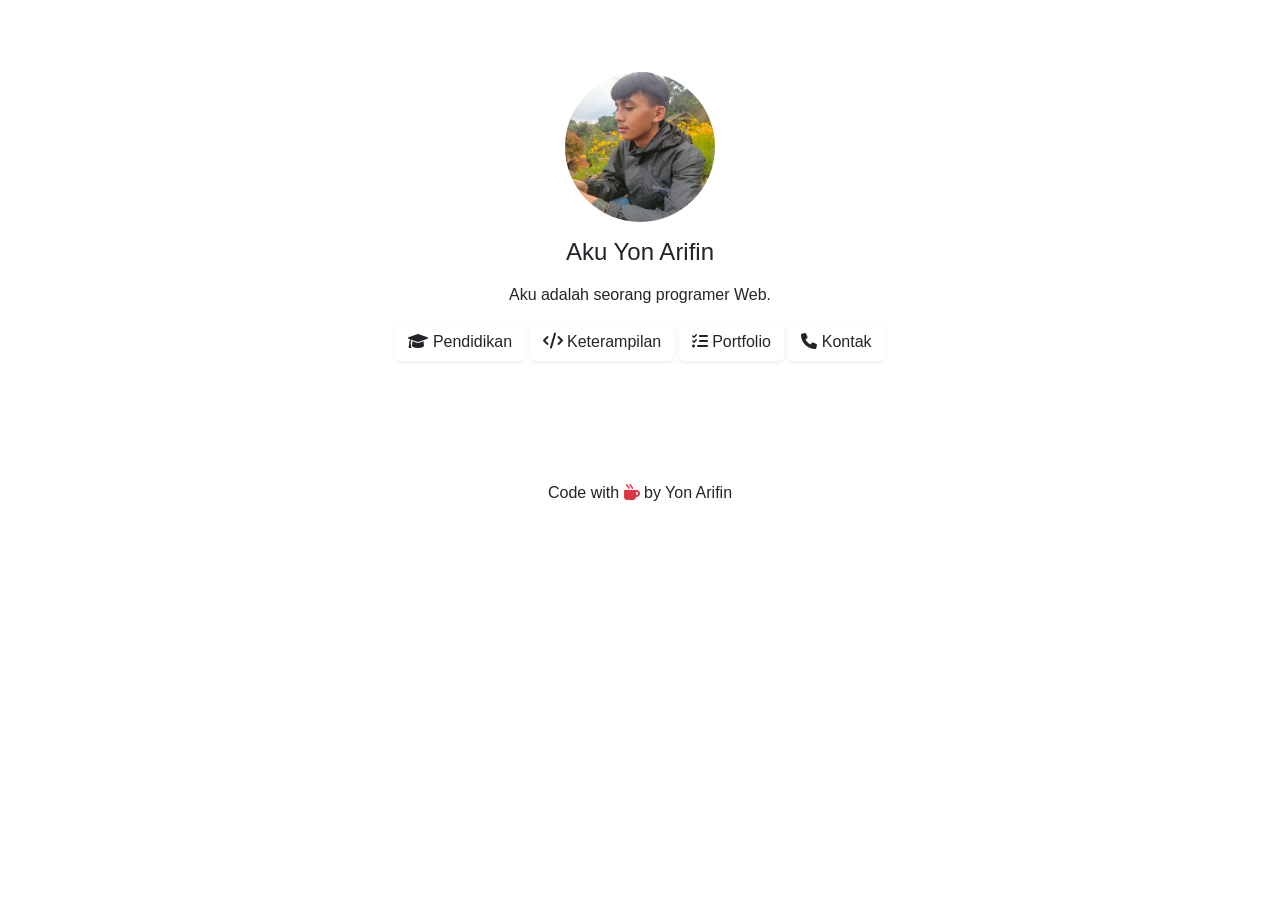
==== index.html @ b0a40d3f "memindahkan file img" ====
<!DOCTYPE html>
<html>
<head>
	<title>Porto Folio</title>
	<link rel="stylesheet" href="css/all.css">

	<link href="https://cdn.jsdelivr.net/npm/bootstrap@5.1.3/dist/css/bootstrap.min.css" rel="stylesheet" integrity="sha384-1BmE4kWBq78iYhFldvKuhfTAU6auU8tT94WrHftjDbrCEXSU1oBoqyl2QvZ6jIW3" crossorigin="anonymous">
	<style>
        * {
            font-family: 'Nunito', sans-serif;
        }
    </style>
</head>
<body class="bg-
">
	<div class="container mt-5">
		<div class="row">
			<div class="col-lg-8 mx-auto">
				<div class="text-center mt-4">
					<img src="img/yon.jpg" alt="" class="rounded-circle"
                        width="150">
                    <div class="mb-3">
                    	<h4 class="mt-3 mb-3 font-weight-bold">Aku Yon Arifin</h4>
                    	<p> Aku adalah seorang programer Web.</p>
                    	<a href="education.html" class="btn shadow-sm mr-2 mb-1">
                            <i class="fa-solid fa-graduation-cap"></i> Pendidikan
                        </a>
                        <a href="skills.html" class="btn shadow-sm mr-2 mb-1">
                            <i class="fa-solid fa-code"></i> Keterampilan
                        </a>
                        <a href="portOfolio.html" class="btn shadow-sm mr-2 mb-1">
                            <i class="fa-solid fa-list-check"></i> Portfolio
                        </a>
                        <a href="contact.html" class="btn shadow-sm mr-2 mb-1">
                            <i class="fa-solid fa-phone"></i> Kontak
                        </a>
                    </div>
				</div>
				
			</div>	
		</div>
	</div>
	<footer class="container" style="margin-top: 100px;">
        <div class="text-center">
            <p>Code with <i class="fa-solid fa-mug-hot text-danger"></i> by Yon Arifin</p>
        </div>
    </footer>
	
	<script src="https://cdn.jsdelivr.net/npm/bootstrap@5.1.3/dist/js/bootstrap.bundle.min.js" integrity="sha384-ka7Sk0Gln4gmtz2MlQnikT1wXgYsOg+OMhuP+IlRH9sENBO0LRn5q+8nbTov4+1p" crossorigin="anonymous"></script>
	<script src="https://cdn.jsdelivr.net/npm/@popperjs/core@2.10.2/dist/umd/popper.min.js" integrity="sha384-7+zCNj/IqJ95wo16oMtfsKbZ9ccEh31eOz1HGyDuCQ6wgnyJNSYdrPa03rtR1zdB" crossorigin="anonymous"></script>
	<script src="https://cdn.jsdelivr.net/npm/bootstrap@5.1.3/dist/js/bootstrap.min.js" integrity="sha384-QJHtvGhmr9XOIpI6YVutG+2QOK9T+ZnN4kzFN1RtK3zEFEIsxhlmWl5/YESvpZ13" crossorigin="anonymous"></script>
</body>
</html>
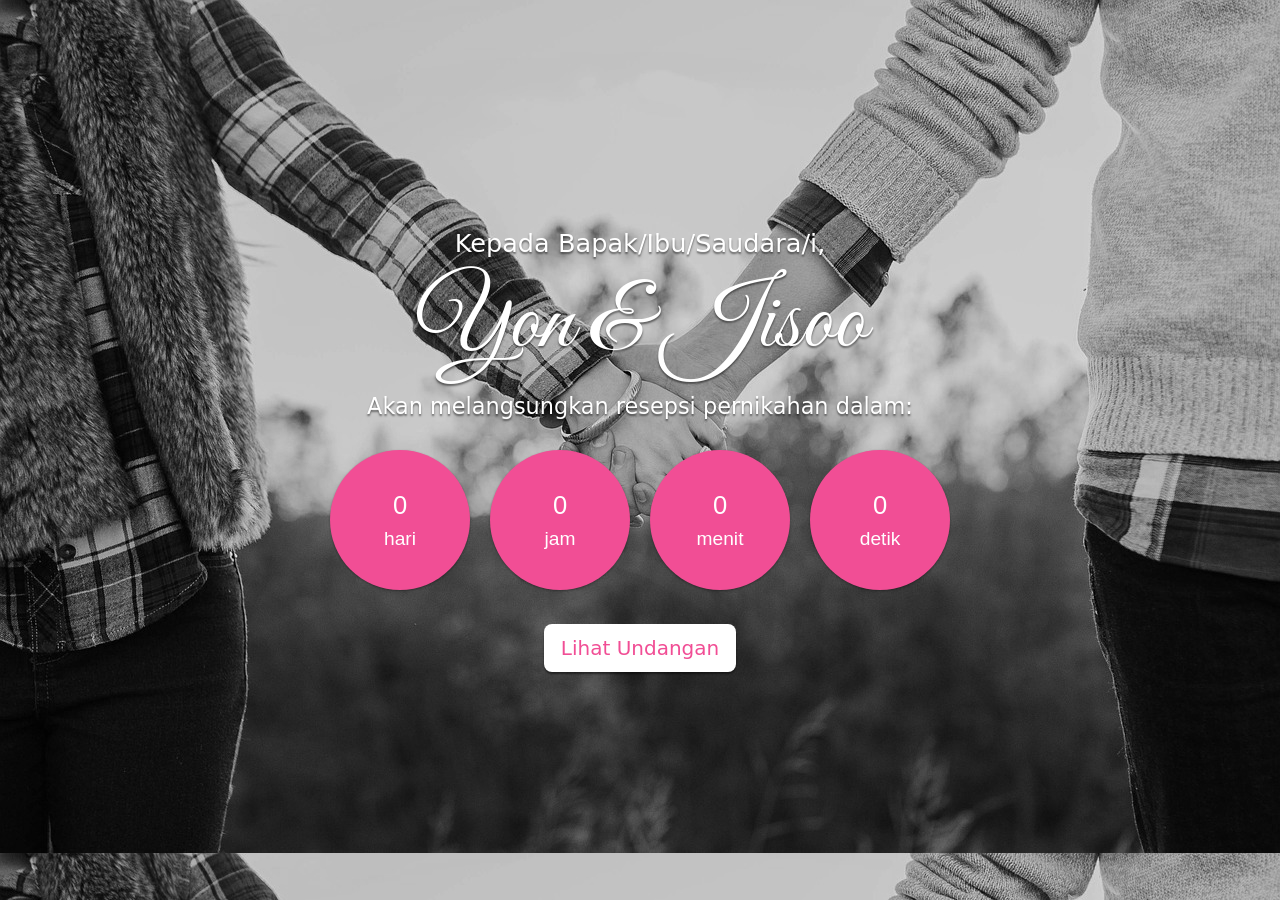
==== commit 99651146: "first commit" ====
--- a/index.html
+++ b/index.html
@@ -1,53 +1,52 @@
-<!DOCTYPE html>
-<html>
-<head>
-	<title>Porto Folio</title>
-	<link rel="stylesheet" href="css/all.css">
+<!doctype html>
+<html lang="en">
+  <head>
+    <meta charset="utf-8">
+    <meta name="viewport" content="width=device-width, initial-scale=1">
+    <title>Yon & Jiso wedding</title>
+    <link href="https://cdn.jsdelivr.net/npm/bootstrap@5.3.1/dist/css/bootstrap.min.css" rel="stylesheet" integrity="sha384-4bw+/aepP/YC94hEpVNVgiZdgIC5+VKNBQNGCHeKRQN+PtmoHDEXuppvnDJzQIu9" crossorigin="anonymous">
+    <!-- font -->
+    <link rel="preconnect" href="https://fonts.googleapis.com">
+    <link rel="preconnect" href="https://fonts.gstatic.com" crossorigin>
+    <link href="https://fonts.googleapis.com/css2?family=Great+Vibes&family=Work+Sans:wght@100;300;400;600;700;800&display=swap" rel="stylesheet">
+    <!-- end font -->
 
-	<link href="https://cdn.jsdelivr.net/npm/bootstrap@5.1.3/dist/css/bootstrap.min.css" rel="stylesheet" integrity="sha384-1BmE4kWBq78iYhFldvKuhfTAU6auU8tT94WrHftjDbrCEXSU1oBoqyl2QvZ6jIW3" crossorigin="anonymous">
-	<style>
-        * {
-            font-family: 'Nunito', sans-serif;
-        }
-    </style>
-</head>
-<body class="bg-
-">
-	<div class="container mt-5">
-		<div class="row">
-			<div class="col-lg-8 mx-auto">
-				<div class="text-center mt-4">
-					<img src="img/yon.jpg" alt="" class="rounded-circle"
-                        width="150">
-                    <div class="mb-3">
-                    	<h4 class="mt-3 mb-3 font-weight-bold">Aku Yon Arifin</h4>
-                    	<p> Aku adalah seorang programer Web.</p>
-                    	<a href="education.html" class="btn shadow-sm mr-2 mb-1">
-                            <i class="fa-solid fa-graduation-cap"></i> Pendidikan
-                        </a>
-                        <a href="skills.html" class="btn shadow-sm mr-2 mb-1">
-                            <i class="fa-solid fa-code"></i> Keterampilan
-                        </a>
-                        <a href="portOfolio.html" class="btn shadow-sm mr-2 mb-1">
-                            <i class="fa-solid fa-list-check"></i> Portfolio
-                        </a>
-                        <a href="contact.html" class="btn shadow-sm mr-2 mb-1">
-                            <i class="fa-solid fa-phone"></i> Kontak
-                        </a>
-                    </div>
-				</div>
-				
-			</div>	
-		</div>
-	</div>
-	<footer class="container" style="margin-top: 100px;">
-        <div class="text-center">
-            <p>Code with <i class="fa-solid fa-mug-hot text-danger"></i> by Yon Arifin</p>
-        </div>
-    </footer>
-	
-	<script src="https://cdn.jsdelivr.net/npm/bootstrap@5.1.3/dist/js/bootstrap.bundle.min.js" integrity="sha384-ka7Sk0Gln4gmtz2MlQnikT1wXgYsOg+OMhuP+IlRH9sENBO0LRn5q+8nbTov4+1p" crossorigin="anonymous"></script>
-	<script src="https://cdn.jsdelivr.net/npm/@popperjs/core@2.10.2/dist/umd/popper.min.js" integrity="sha384-7+zCNj/IqJ95wo16oMtfsKbZ9ccEh31eOz1HGyDuCQ6wgnyJNSYdrPa03rtR1zdB" crossorigin="anonymous"></script>
-	<script src="https://cdn.jsdelivr.net/npm/bootstrap@5.1.3/dist/js/bootstrap.min.js" integrity="sha384-QJHtvGhmr9XOIpI6YVutG+2QOK9T+ZnN4kzFN1RtK3zEFEIsxhlmWl5/YESvpZ13" crossorigin="anonymous"></script>
-</body>
+    <!-- countdown -->
+    <link rel="stylesheet" href="countdown/simplyCountdown.theme.default.css"/>
+     <!-- end countdown -->
+
+    <link rel="stylesheet" href="style.css">
+   
+  </head>
+  <body>
+    <section id="hero" class="hero w-100 h-100 p-3 mx-auto text-center d-flex justify-content-center align-items-center text-center text-white">
+        <main>
+            <h4>Kepada Bapak/Ibu/Saudara/i, </h4>
+            <h1>Yon & Jisoo</h1>
+            <p>Akan melangsungkan resepsi pernikahan dalam: </p>
+            <div class="simply-countdown">
+
+            </div>
+            <a href="#undangan" class="btn btn-lg mt-4">Lihat Undangan</a>
+        </main>
+    </section>
+    <script src="https://cdn.jsdelivr.net/npm/bootstrap@5.3.1/dist/js/bootstrap.bundle.min.js" integrity="sha384-HwwvtgBNo3bZJJLYd8oVXjrBZt8cqVSpeBNS5n7C8IVInixGAoxmnlMuBnhbgrkm" crossorigin="anonymous"></script>
+    <script src="countdown/simplyCountdown.min.js"></script>
+    <script>
+        simplyCountdown('.simply-countdown', {
+            year: 2023, // required
+            month: 8, // required
+            day: 29, // required
+            hours: 9, // Default is 0 [0-23] integer
+            minutes: 0, // Default is 0 [0-59] integer
+            seconds: 0, // Default is 0 [0-59] integer
+            words: { //words displayed into the countdown
+                days: { singular: 'hari', plural: 'hari' },
+                hours: { singular: 'jam', plural: 'jam' },
+                minutes: { singular: 'menit', plural: 'menit' },
+                seconds: { singular: 'detik', plural: 'detik' }
+            },
+        });
+    </script>
+  </body>
 </html>
--- a/countdown/simplyCountdown.theme.default.css
+++ b/countdown/simplyCountdown.theme.default.css
@@ -0,0 +1,14 @@
+.simply-countdown{
+    overflow:hidden;display:table;font-family:'Arial',sans-serif
+}
+.simply-countdown>.simply-section{
+    width:50px;height:50px;padding:70px;display:flex;align-items:center;justify-content:center;float:left;margin:10px;background: var(--pink);box-shadow:0 1px 3px rgba(0,0,0,.12),0 1px 2px rgba(0,0,0,.24); border-radius: 50%;
+}
+
+.simply-countdown>.simply-section .simply-amount,.simply-countdown>.simply-section .simply-word{
+    display:block;text-align:center
+}
+
+.simply-countdown>.simply-section .simply-amount {
+    font-size: 1.6rem;
+}
--- a/style.css
+++ b/style.css
@@ -0,0 +1,90 @@
+:root {
+    --pink: #f14e95;
+    --bg: #0a0a0a;
+    --shadow: 0 2px 2px rgb(0 0 0 / 0.5);
+}
+
+body {
+    font-size: 1.2rem;
+    font-size: 'Work Sans', sans-serif;
+}
+
+.hero {
+    min-height: 100vh;
+    /* background-color: var(--bg); */
+}
+
+.hero h1, .hero h4, .hero p {
+    text-shadow: var(--shadow);
+}
+
+.hero h1 {
+    font-family: 'Great Vibes', cursive;
+    font-size: 6rem;
+}
+
+.hero h4 {
+    font-size: 1.6rem;
+}
+
+.hero p {
+    font-size: 1.4rem;
+}
+
+.hero a {
+    color: var(--pink);
+    background-color: white;
+    box-shadow: var(--shadow);
+}
+
+.hero a:hover {
+    color: white;
+    background-color: var(--pink);
+}
+
+.hero::before {
+    content: '';
+    position: absolute;
+    top: 0;
+    left: 0;
+    width: 100%;
+    height: 100%;
+    background-image: url(img/background2.jpg);
+    z-index: -1;
+    filter: grayscale();
+}
+
+/* meida query */
+
+/* laptop */
+@media (max-width: 992px) {
+    html {
+        font-size: 75%;
+    }
+
+    .simply-countdown>.simply-section {
+        padding: 70px;
+    }
+}
+/* tablet */
+@media (max-width: 768px) {
+    html {
+        font-size: 65%;
+    }
+
+    .simply-countdown>.simply-section {
+        padding: 60px;
+        margin: 5px;
+    }
+}
+/* mobile phone */
+@media (max-width: 576px) {
+    html {
+        font-size: 60%;
+    }
+
+    .simply-countdown>.simply-section {
+        padding: 40px;
+        margin: 3px;
+    }
+}
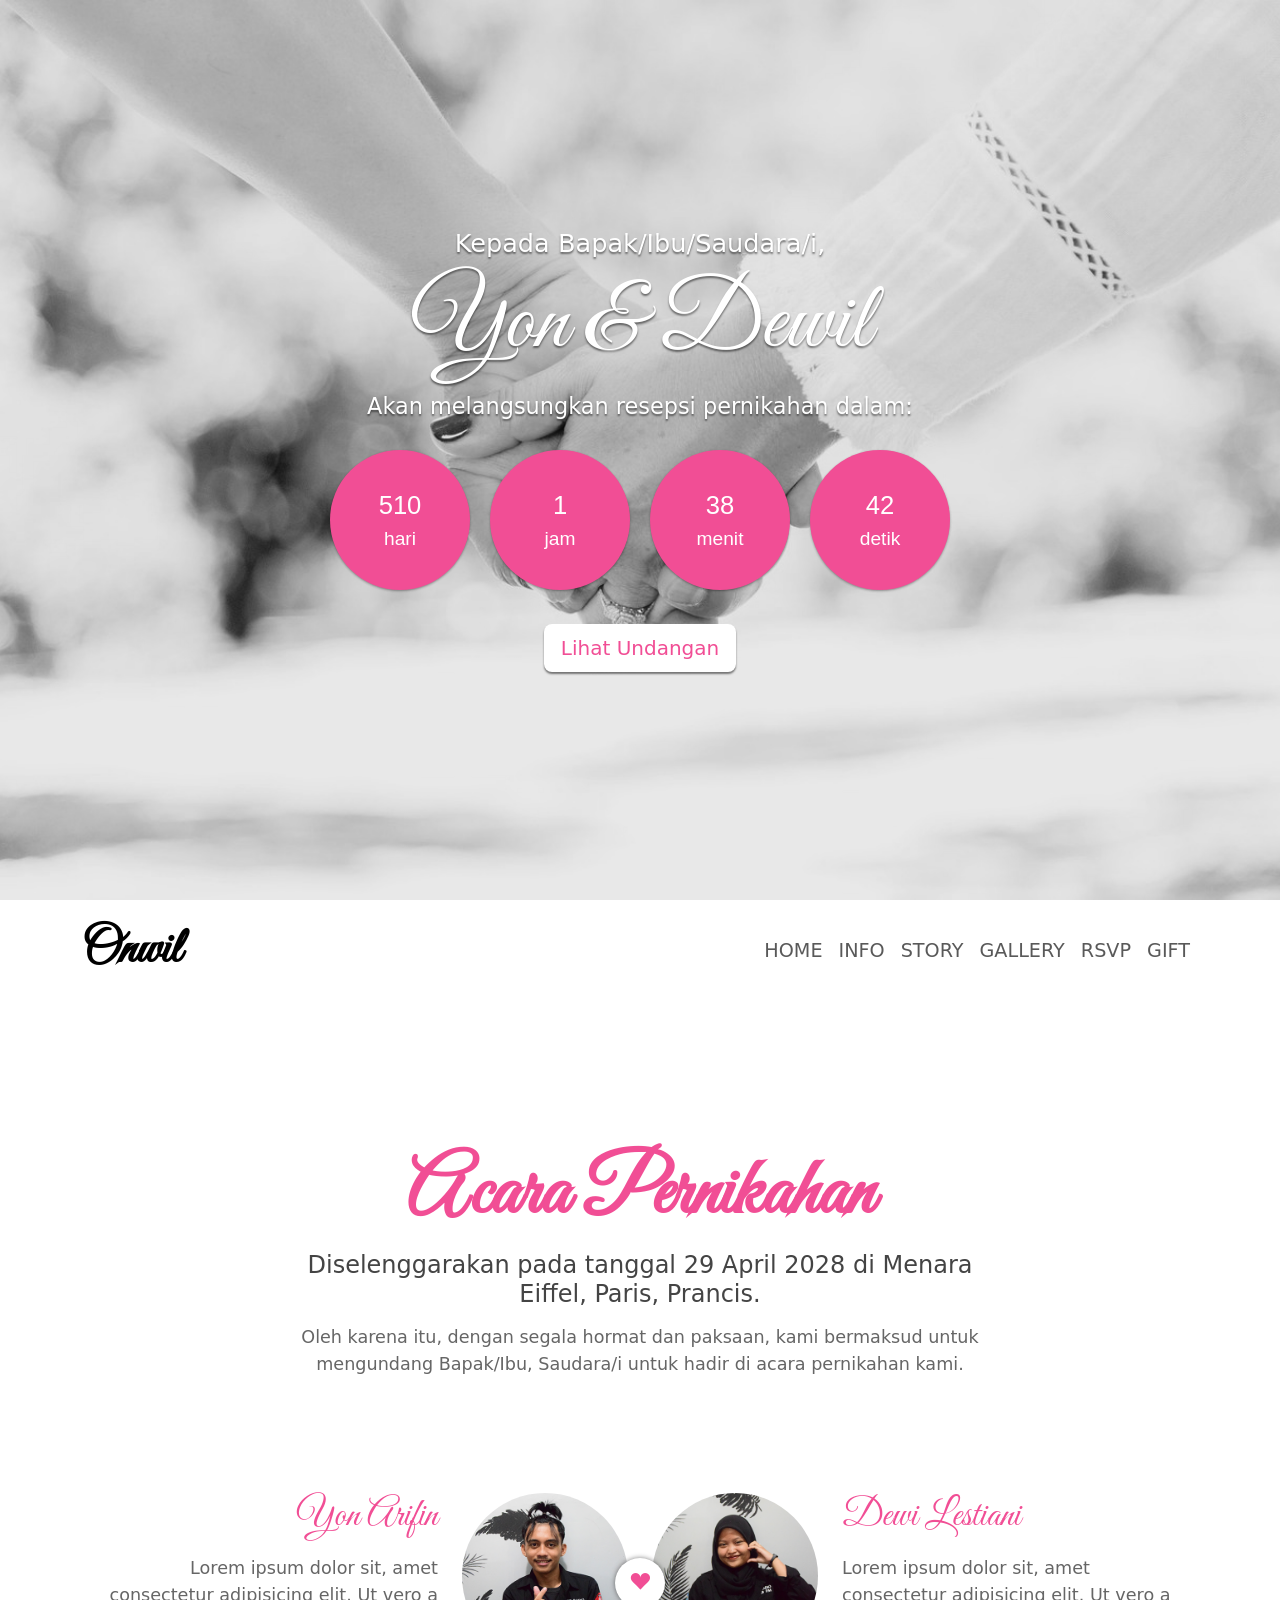
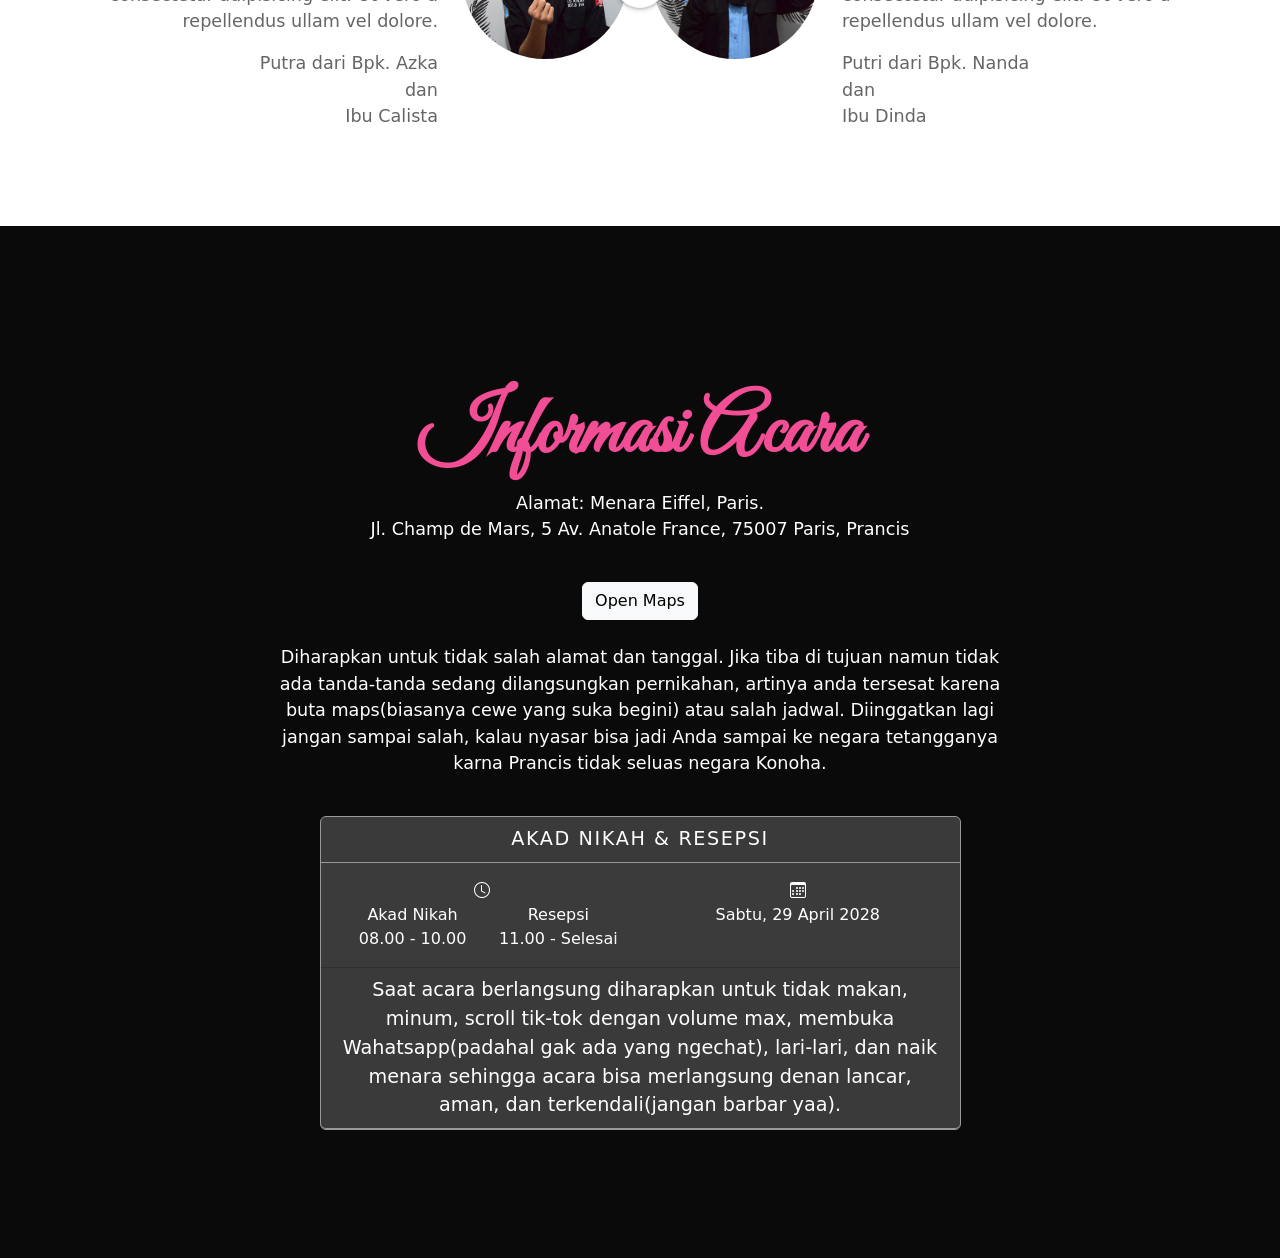
==== commit 824704c6: "menambahkan section home, info di index.html" ====
--- a/index.html
+++ b/index.html
@@ -3,7 +3,7 @@
   <head>
     <meta charset="utf-8">
     <meta name="viewport" content="width=device-width, initial-scale=1">
-    <title>Yon & Jiso wedding</title>
+    <title>Yon & Dewil</title>
     <link href="https://cdn.jsdelivr.net/npm/bootstrap@5.3.1/dist/css/bootstrap.min.css" rel="stylesheet" integrity="sha384-4bw+/aepP/YC94hEpVNVgiZdgIC5+VKNBQNGCHeKRQN+PtmoHDEXuppvnDJzQIu9" crossorigin="anonymous">
     <!-- font -->
     <link rel="preconnect" href="https://fonts.googleapis.com">
@@ -15,27 +15,153 @@
     <link rel="stylesheet" href="countdown/simplyCountdown.theme.default.css"/>
      <!-- end countdown -->
 
+     <!-- my style -->
     <link rel="stylesheet" href="style.css">
-   
+
+    <!-- icon -->
+    <link rel="stylesheet" href="https://cdn.jsdelivr.net/npm/bootstrap-icons@1.10.5/font/bootstrap-icons.css">
   </head>
   <body>
+
     <section id="hero" class="hero w-100 h-100 p-3 mx-auto text-center d-flex justify-content-center align-items-center text-center text-white">
         <main>
             <h4>Kepada Bapak/Ibu/Saudara/i, </h4>
-            <h1>Yon & Jisoo</h1>
+            <h1>Yon & Dewil</h1>
             <p>Akan melangsungkan resepsi pernikahan dalam: </p>
             <div class="simply-countdown">
 
             </div>
-            <a href="#undangan" class="btn btn-lg mt-4">Lihat Undangan</a>
+            <a href="#home" class="btn btn-lg mt-4" id="play">Lihat Undangan</a>
         </main>
     </section>
+    <nav class="navbar navbar-expand-md sticky-top mynavbar">
+      <div class="container">
+        <a class="navbar-brand" href="#">Onwil</a>
+        <button class="navbar-toggler border-0" type="button" data-bs-toggle="offcanvas" data-bs-target="#offcanvasNavbar" aria-controls="offcanvasNavbar">
+          <span class="navbar-toggler-icon"></span>
+        </button>
+        <div class="offcanvas offcanvas-end" tabindex="-1" id="offcanvasNavbar" aria-labelledby="offcanvasNavbarLabel">
+          <div class="offcanvas-header">
+            <h5 class="offcanvas-title" id="offcanvasNavbarLabel">Onwil</h5>
+            <button type="button" class="btn-close text-reset" data-bs-dismiss="offcanvas" aria-label="Close"></button>
+          </div>
+          <div class="offcanvas-body">
+            <div class="navbar-nav ms-auto">
+              <a class="nav-link" href="#home">Home</a>
+              <a class="nav-link" href="#info">Info</a>
+              <a class="nav-link" href="#story">Story</a>
+              <a class="nav-link" href="#gallery">Gallery</a>
+              <a class="nav-link" href="#rsvp">RSVP</a>
+              <a class="nav-link" href="#gift">Gift</a>
+            </div>
+          </div>
+        </div>
+      </div>
+    </nav>
+    
+    <section id="home" class="home">
+      <div class="container">
+        <div class="row justify-content-center">
+          <div class="col-md-8 text-center">
+            <h2>Acara Pernikahan</h2>
+            <h3>Diselenggarakan pada tanggal 29 April 2028 di Menara Eiffel, Paris, Prancis.</h3>
+            <p>Oleh karena itu, dengan segala hormat dan paksaan, kami bermaksud untuk mengundang Bapak/Ibu, Saudara/i untuk hadir di acara pernikahan kami.</p>
+          </div>
+        </div>
+
+        <div class="row couple">
+          <div class="col-lg-6">
+            <div class="row">
+              <div class="col-8 text-end">
+                <h3>Yon Arifin</h3>
+                <p>Lorem ipsum dolor sit, amet consectetur adipisicing elit. Ut vero a repellendus ullam vel dolore.</p>
+                <p>Putra dari Bpk. Azka <br> dan <br> Ibu Calista</p>
+              </div>
+              <div class="col-4">
+                <img src="img/pria3.png" alt="Yon Arifin" class=" img-responsive rounded-circle">
+              </div>
+            </div>
+          </div>
+          <span class="heart"><i class="bi bi-suit-heart-fill"></i></span>
+          <div class="col-lg-6">
+            <div class="row">
+              <div class="col-4">
+                <img src="img/wanita2.png" alt="Dewil" class=" img-responsive rounded-circle">
+              </div>
+              <div class="col-8">
+                <h3>Dewi Lestiani</h3>
+                <p>Lorem ipsum dolor sit, amet consectetur adipisicing elit. Ut vero a repellendus ullam vel dolore.</p>
+                <p>Putri dari Bpk. Nanda <br> dan <br> Ibu Dinda</p>
+              </div>
+            </div>
+          </div>
+        </div>
+      </div>
+    </section>
+
+    <section id="info" class="info">
+      <div class="container">
+        <div class="row justify-content-center">
+          <div class="col-md-8 col-10 text-center">
+            <h2>Informasi Acara</h2>
+            <p class="alamat">Alamat: Menara Eiffel, Paris. <br>Jl. Champ de Mars, 5 Av. Anatole France, 75007 Paris, Prancis</p>
+            <a href="https://goo.gl/maps/FpFUQ7NvoJj1iG6v8" target="_blank" class="btn btn-light my-4">Open Maps</a>
+            <p class="description">
+              Diharapkan untuk tidak salah alamat dan tanggal. Jika tiba di tujuan namun tidak ada tanda-tanda sedang dilangsungkan pernikahan, artinya anda tersesat karena buta maps(biasanya cewe yang suka begini) atau salah jadwal. Diinggatkan lagi jangan sampai salah, kalau nyasar bisa jadi Anda sampai ke negara tetangganya karna Prancis tidak seluas negara Konoha.
+            </p>
+          </div>
+        </div>
+
+        <div class="row justify-content-center mt-4">
+          <div class="col-md-7 col-10">
+            <div class="card text-center text-bg-light">
+              <div class="card-header">
+                Akad Nikah & Resepsi
+              </div>
+              <div class="card-body">
+                <div class="row justify-content-center">
+                  <div class="col-md-6">
+                    <i class="bi bi-clock d-block"></i>
+                    <div class="col-md-12 d-flex justify-content-center">
+                      <div class="row ">
+                        <div class="col-md-12">Akad Nikah</div>
+                        <span>08.00 - 10.00</span>
+                      </div>
+                      <div class="row">
+                        <div class="col-md-12">Resepsi</div>
+                        <span>11.00 - Selesai</span>
+                      </div>
+                    </div>
+                  </div>
+                  <div class="col-md-6">
+                    <i class="bi bi-calendar3 d-block"></i>
+                    <span>Sabtu, 29 April 2028</span>
+                  </div>
+                </div>
+              </div>
+              <div class="card-footer ">
+                Saat acara berlangsung diharapkan untuk tidak makan, minum, scroll tik-tok dengan volume max, membuka Wahatsapp(padahal gak ada yang ngechat), lari-lari, dan naik menara sehingga acara bisa merlangsung denan lancar, aman, dan terkendali(jangan barbar yaa).
+              </div>
+            </div>
+          </div>
+        </div>
+      </div>
+    </section>
+
+    <script>
+        let song = new Audio('audio/melepas-masa-lajang.mp3');
+        const play = document.getElementById("play");
+
+        play.addEventListener("click", ()=> {
+         song.play();
+        });
+    </script>
     <script src="https://cdn.jsdelivr.net/npm/bootstrap@5.3.1/dist/js/bootstrap.bundle.min.js" integrity="sha384-HwwvtgBNo3bZJJLYd8oVXjrBZt8cqVSpeBNS5n7C8IVInixGAoxmnlMuBnhbgrkm" crossorigin="anonymous"></script>
     <script src="countdown/simplyCountdown.min.js"></script>
     <script>
         simplyCountdown('.simply-countdown', {
-            year: 2023, // required
-            month: 8, // required
+            year: 2028, // required
+            month: 4, // required
             day: 29, // required
             hours: 9, // Default is 0 [0-23] integer
             minutes: 0, // Default is 0 [0-59] integer
@@ -47,6 +173,11 @@
                 seconds: { singular: 'detik', plural: 'detik' }
             },
         });
+
+        
+        
+
     </script>
+    
   </body>
 </html>
--- a/style.css
+++ b/style.css
@@ -11,7 +11,6 @@
 
 .hero {
     min-height: 100vh;
-    /* background-color: var(--bg); */
 }
 
 .hero h1, .hero h4, .hero p {
@@ -23,6 +22,8 @@
     font-size: 6rem;
 }
 
+
+
 .hero h4 {
     font-size: 1.6rem;
 }
@@ -32,6 +33,7 @@
 }
 
 .hero a {
+    position: relative;
     color: var(--pink);
     background-color: white;
     box-shadow: var(--shadow);
@@ -49,13 +51,134 @@
     left: 0;
     width: 100%;
     height: 100%;
-    background-image: url(img/background2.jpg);
+    background-image: url(img/background.jpg);
     z-index: -1;
     filter: grayscale();
-}
+    background-size: cover;
+    background-position: center;
+}
+.mynavbar {
+    background-color: rgba(255, 255, 255, 0.3) !important;
+    backdrop-filter: blur(4px);
+}
+
+.mynavbar .offcanvas {
+    height: 100vh;
+}
+.mynavbar .navbar-brand,  .mynavbar .offcanvas-title{
+    font-family: 'Great Vibes', cursive;
+    font-size: 3.2rem;
+    font-weight: bold;
+}
+
+.mynavbar .nav-link {
+    text-transform: uppercase;
+}
+
+.home {
+    background-image: url(img/paris3.png);
+    background-size: cover;
+    min-height: 100vh;
+    padding-top: 15rem;
+    margin-top: -6rem;
+    padding-bottom: 5rem;
+}
+
+.home h2, .info h2 {
+    color: var(--pink);
+    font-family: 'Great Vibes', cursive;
+    font-size: 5rem;
+    font-weight: bold;
+}
+
+.home h3 {
+    color: #444;
+    font-size: 1.5rem;
+    margin-bottom: 1rem;
+
+}
+
+.home p {
+    font-size: 1.1rem;
+    color: #666;
+}
+
+.home .couple {
+    margin-top: 100px;
+}
+
+.home .couple h3 {
+    font-family: 'Great Vibes', cursive;
+    font-size: 2.4rem;
+    color: var(--pink);
+}
+
+.home .couple img {
+    width: 100%;
+}
+
+.home .heart {
+    width: 50px;
+    height: 50px;
+    background-color: white;
+    display: flex;
+    border-radius: 50%;
+    box-shadow: 0 0 5px rgba(0, 0, 0, 0.5);
+    position: absolute;
+    left: 50%;
+    transform: translateX(-50%) translateY(65px);
+}
+
+.home .heart i {
+    margin: auto;
+    color: var(--pink);
+}
+
+.info {
+    background-color: var(--bg);
+    color: white;
+    padding-top: 10rem;
+    padding-bottom: 8rem;
+}
+
+.info .alamat {
+    font-size: 1.1rem;
+}
+
+.info .description {
+    font-size: 1.1rem;
+    font-weight: 300;
+}
+
+.info .card {
+    background-color: rgba(255, 255, 255, 0.2) !important;
+    color: white !important;
+    border: 1px solid #999;
+}
+
+.info .card-header {
+    border-bottom: 1px solid #999;
+    text-transform: uppercase;
+    letter-spacing: 0.1rem;
+}
+
+.info .card-body {
+    font-size: 1rem;
+}
+
+.info .card-footer {
+    border-bottom: 1px solid #999;
+    font-weight: 300;
+}
+
 
 /* meida query */
-
+/* extra large */
+@media (max-width: 1200px) {
+    .home .heart {
+        transform: translateX(-50%) translateY(45px);
+    }
+}
 /* laptop */
 @media (max-width: 992px) {
     html {
@@ -65,6 +188,10 @@
     .simply-countdown>.simply-section {
         padding: 70px;
     }
+
+    .home .heart {
+       display: none;
+    }
 }
 /* tablet */
 @media (max-width: 768px) {
@@ -72,9 +199,18 @@
         font-size: 65%;
     }
 
+    .home .heart {
+        display: none;
+     }
+
     .simply-countdown>.simply-section {
         padding: 60px;
         margin: 5px;
+    }
+
+    .mynavbar .nav-link {
+        font-size: 2rem;
+        text-align: center;
     }
 }
 /* mobile phone */
@@ -87,4 +223,19 @@
         padding: 40px;
         margin: 3px;
     }
-}
+    .hero::before {
+        content: '';
+        position: absolute;
+        top: 0;
+        left: 0;
+        width: 100%;
+        height: 100%;
+        background-image: url(img/background.jpg);
+        z-index: -1;
+        filter: grayscale();
+    }
+
+    .home .heart {
+        display: none;
+     }
+}
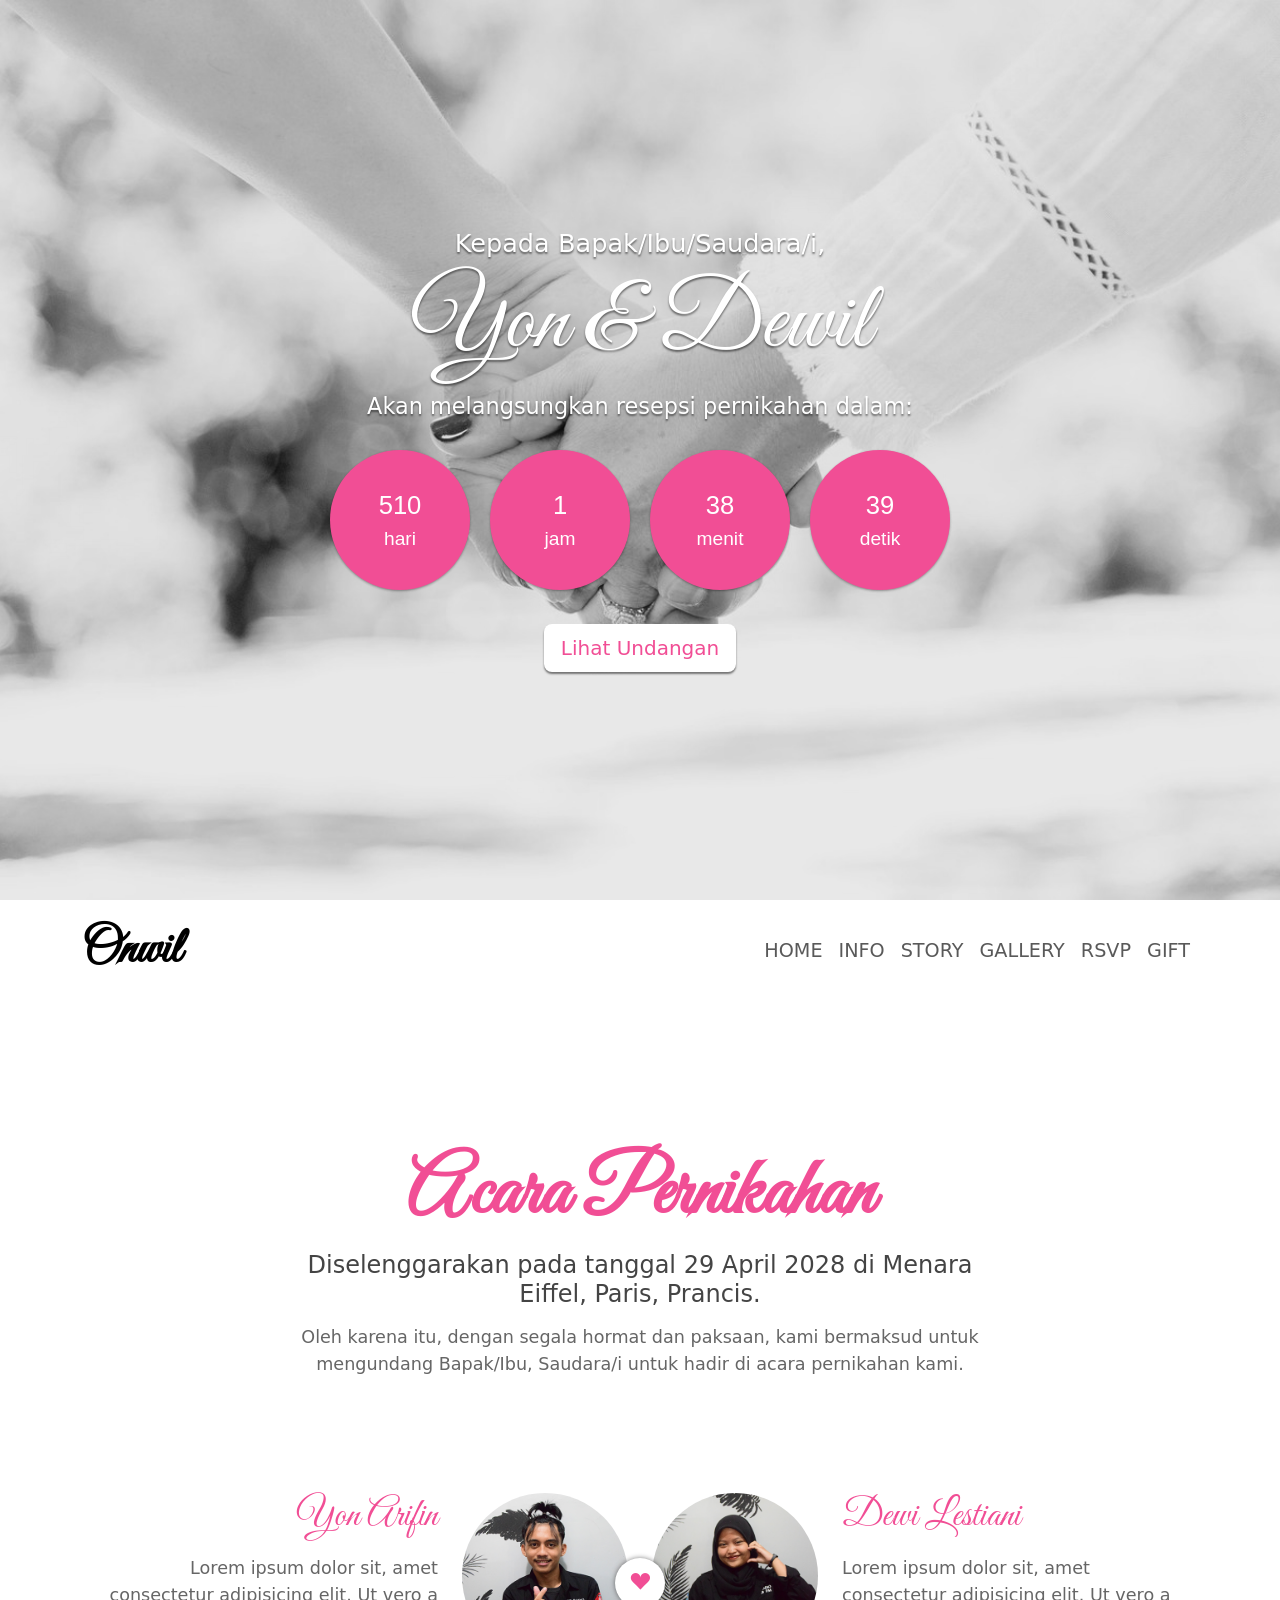
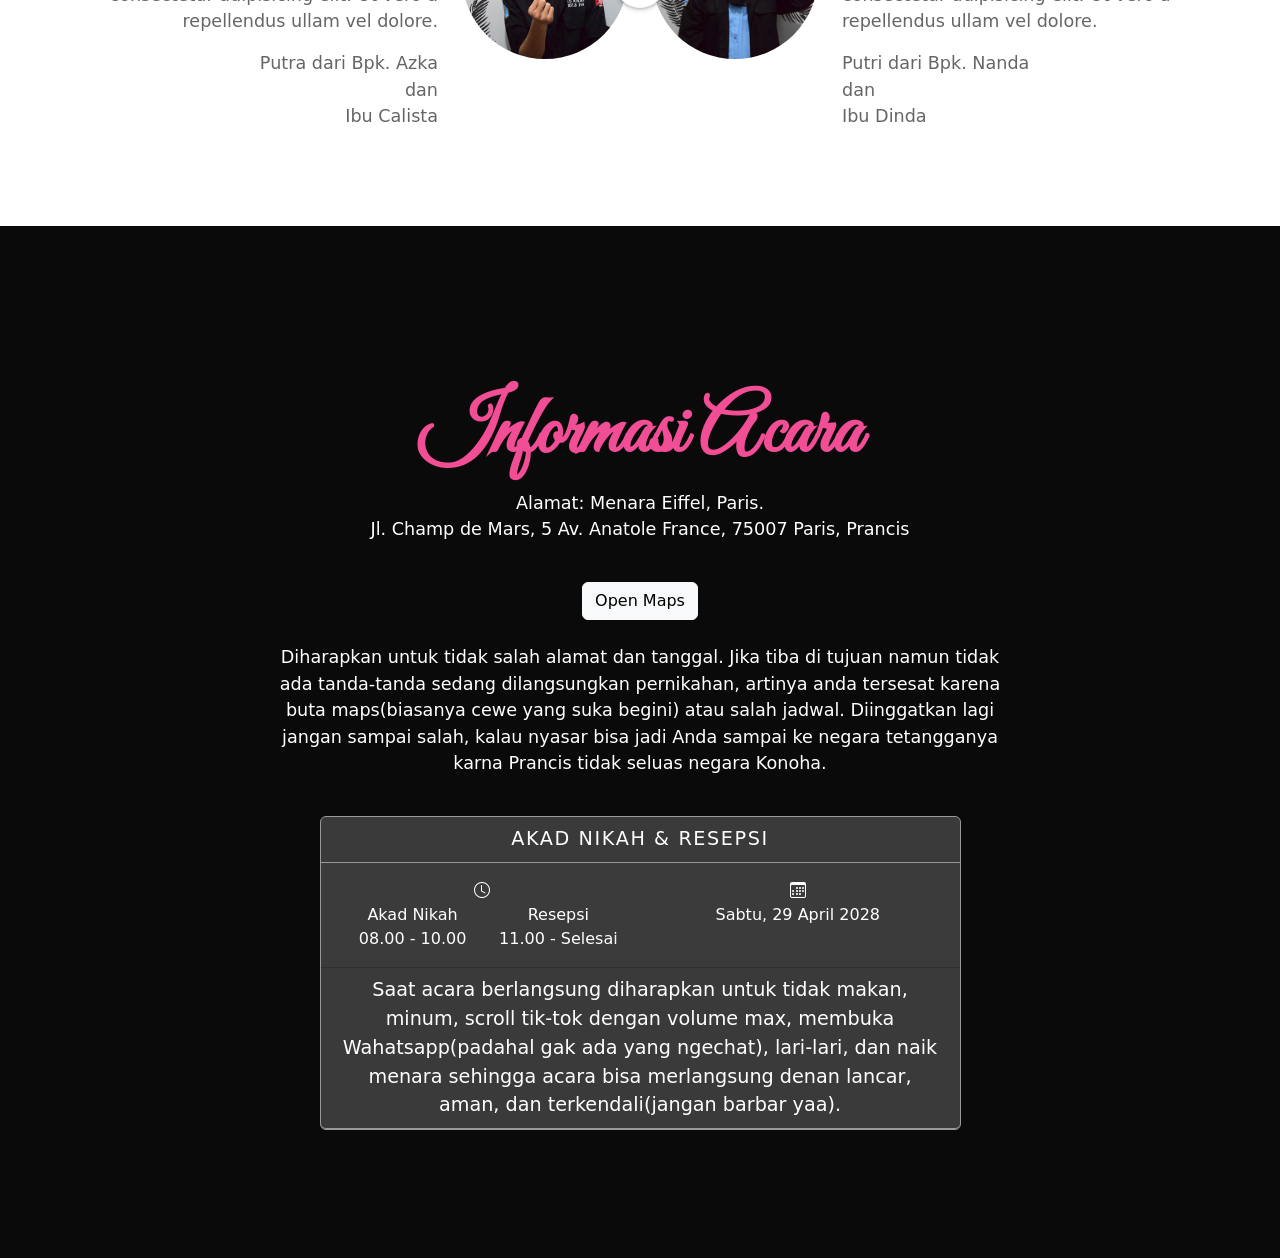
==== commit 75594671: "meperbaik bud di togle sidebar di file index.html" ====
--- a/index.html
+++ b/index.html
@@ -37,7 +37,7 @@
     <nav class="navbar navbar-expand-md sticky-top mynavbar">
       <div class="container">
         <a class="navbar-brand" href="#">Onwil</a>
-        <button class="navbar-toggler border-0" type="button" data-bs-toggle="offcanvas" data-bs-target="#offcanvasNavbar" aria-controls="offcanvasNavbar">
+        <button class="navbar-toggler border-0 hamburger" type="button" data-bs-toggle="offcanvas" data-bs-target="#offcanvasNavbar" aria-controls="offcanvasNavbar">
           <span class="navbar-toggler-icon"></span>
         </button>
         <div class="offcanvas offcanvas-end" tabindex="-1" id="offcanvasNavbar" aria-labelledby="offcanvasNavbarLabel">
@@ -174,10 +174,18 @@
             },
         });
 
+    </script>
+    <script>
+       const hamburger = document.querySelectorAll('.navbar-toggler');
+        const stickyTop = document.querySelectorAll(".sticky-top");
+        hamburger[0].addEventListener('click', ()=> {
+          stickyTop[0].style.overflow = 'visible';
+        });
         
-        
-
+        const offcanvas = document.querySelectorAll('.offcanvas');
+        offcanvas[0].addEventListener('hidden.bs.offcanvas', ()=> {
+          stickyTop[0].style.overflow = 'hidden';
+        });
     </script>
-    
   </body>
 </html>
--- a/style.css
+++ b/style.css
@@ -212,6 +212,10 @@
         font-size: 2rem;
         text-align: center;
     }
+
+    .sticky-top {
+        overflow: hidden;
+    }
 }
 /* mobile phone */
 @media (max-width: 576px) {
@@ -238,4 +242,39 @@
     .home .heart {
         display: none;
      }
-}
+
+     .sticky-top {
+        overflow: hidden;
+    }
+}
+
+/* mobile phone mini*/
+@media (max-width: 391px) {
+    html {
+        font-size: 57%;
+    }
+
+    .simply-countdown>.simply-section {
+        padding: 30px;
+        margin: 3px;
+    }
+    .hero::before {
+        content: '';
+        position: absolute;
+        top: 0;
+        left: 0;
+        width: 100%;
+        height: 100%;
+        background-image: url(img/background.jpg);
+        z-index: -1;
+        filter: grayscale();
+    }
+
+    .home .heart {
+        display: none;
+     }
+
+     .sticky-top {
+        overflow: hidden;
+    }
+}
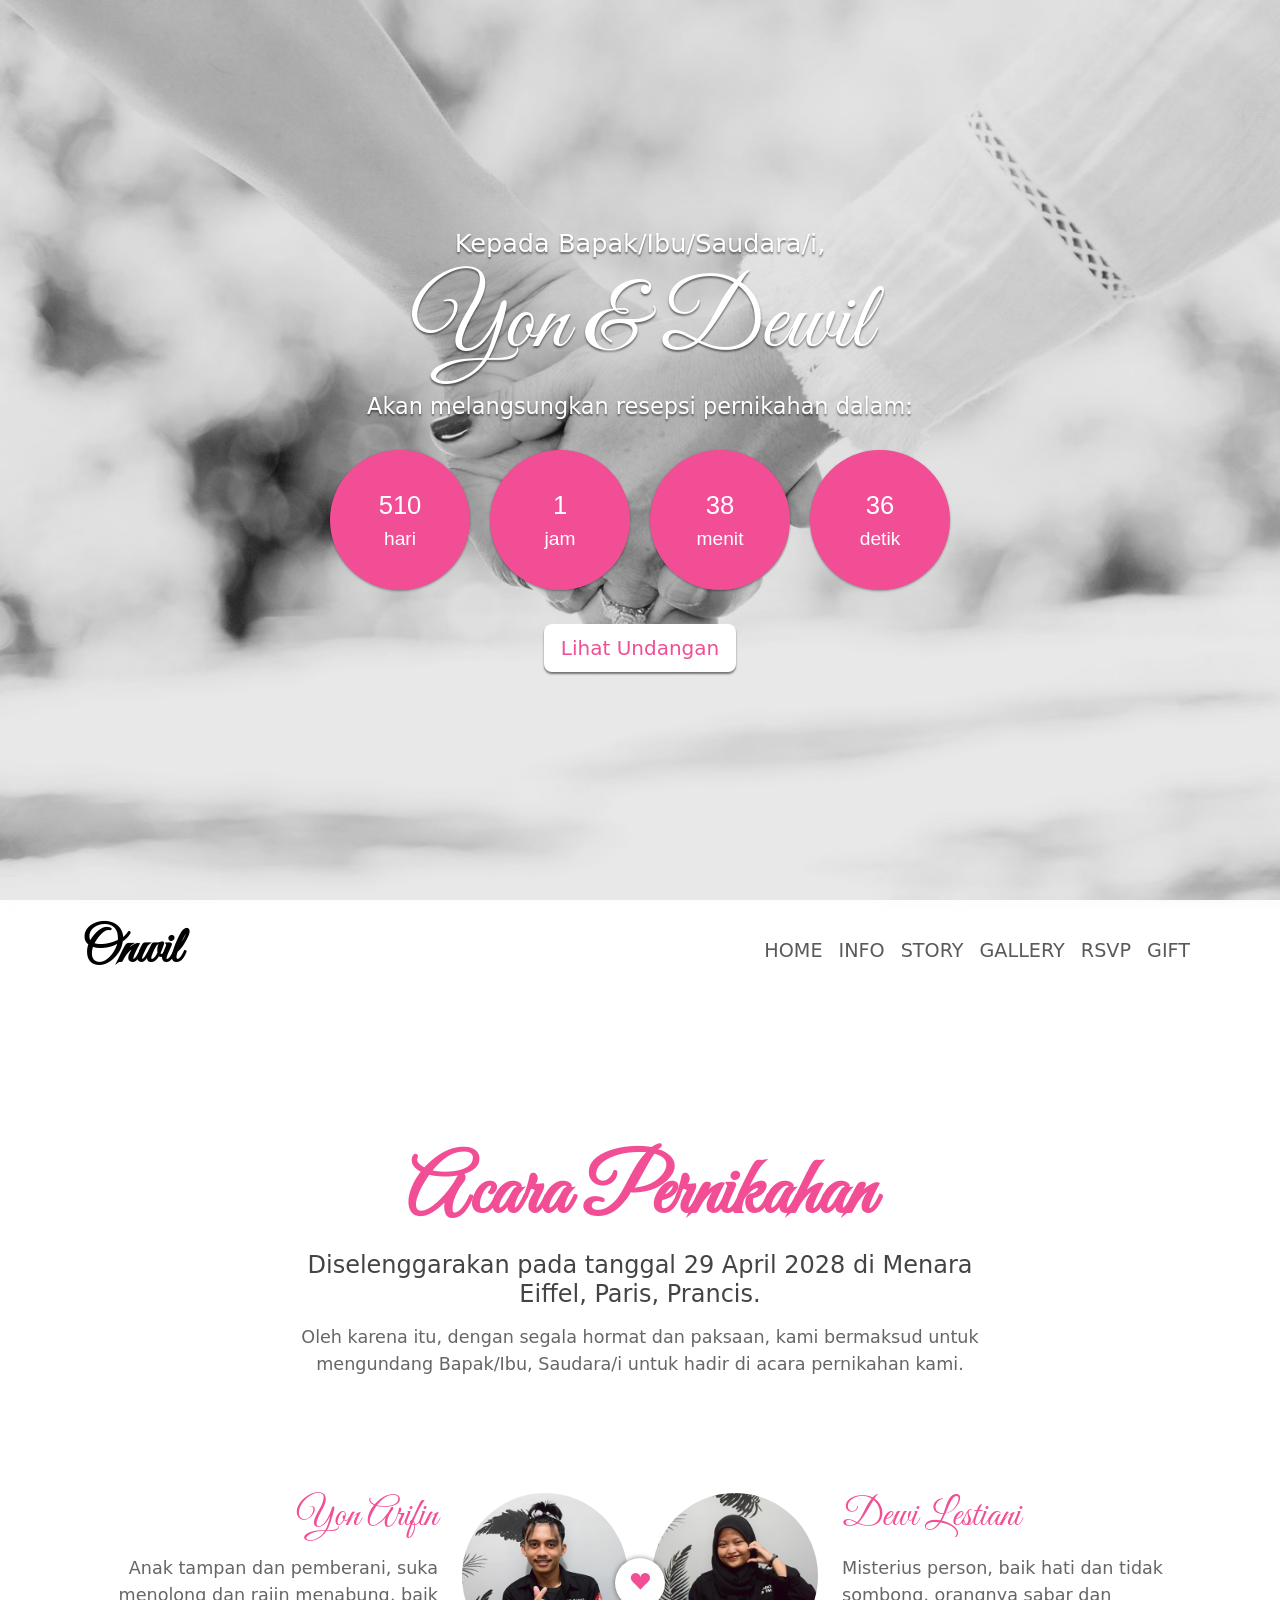
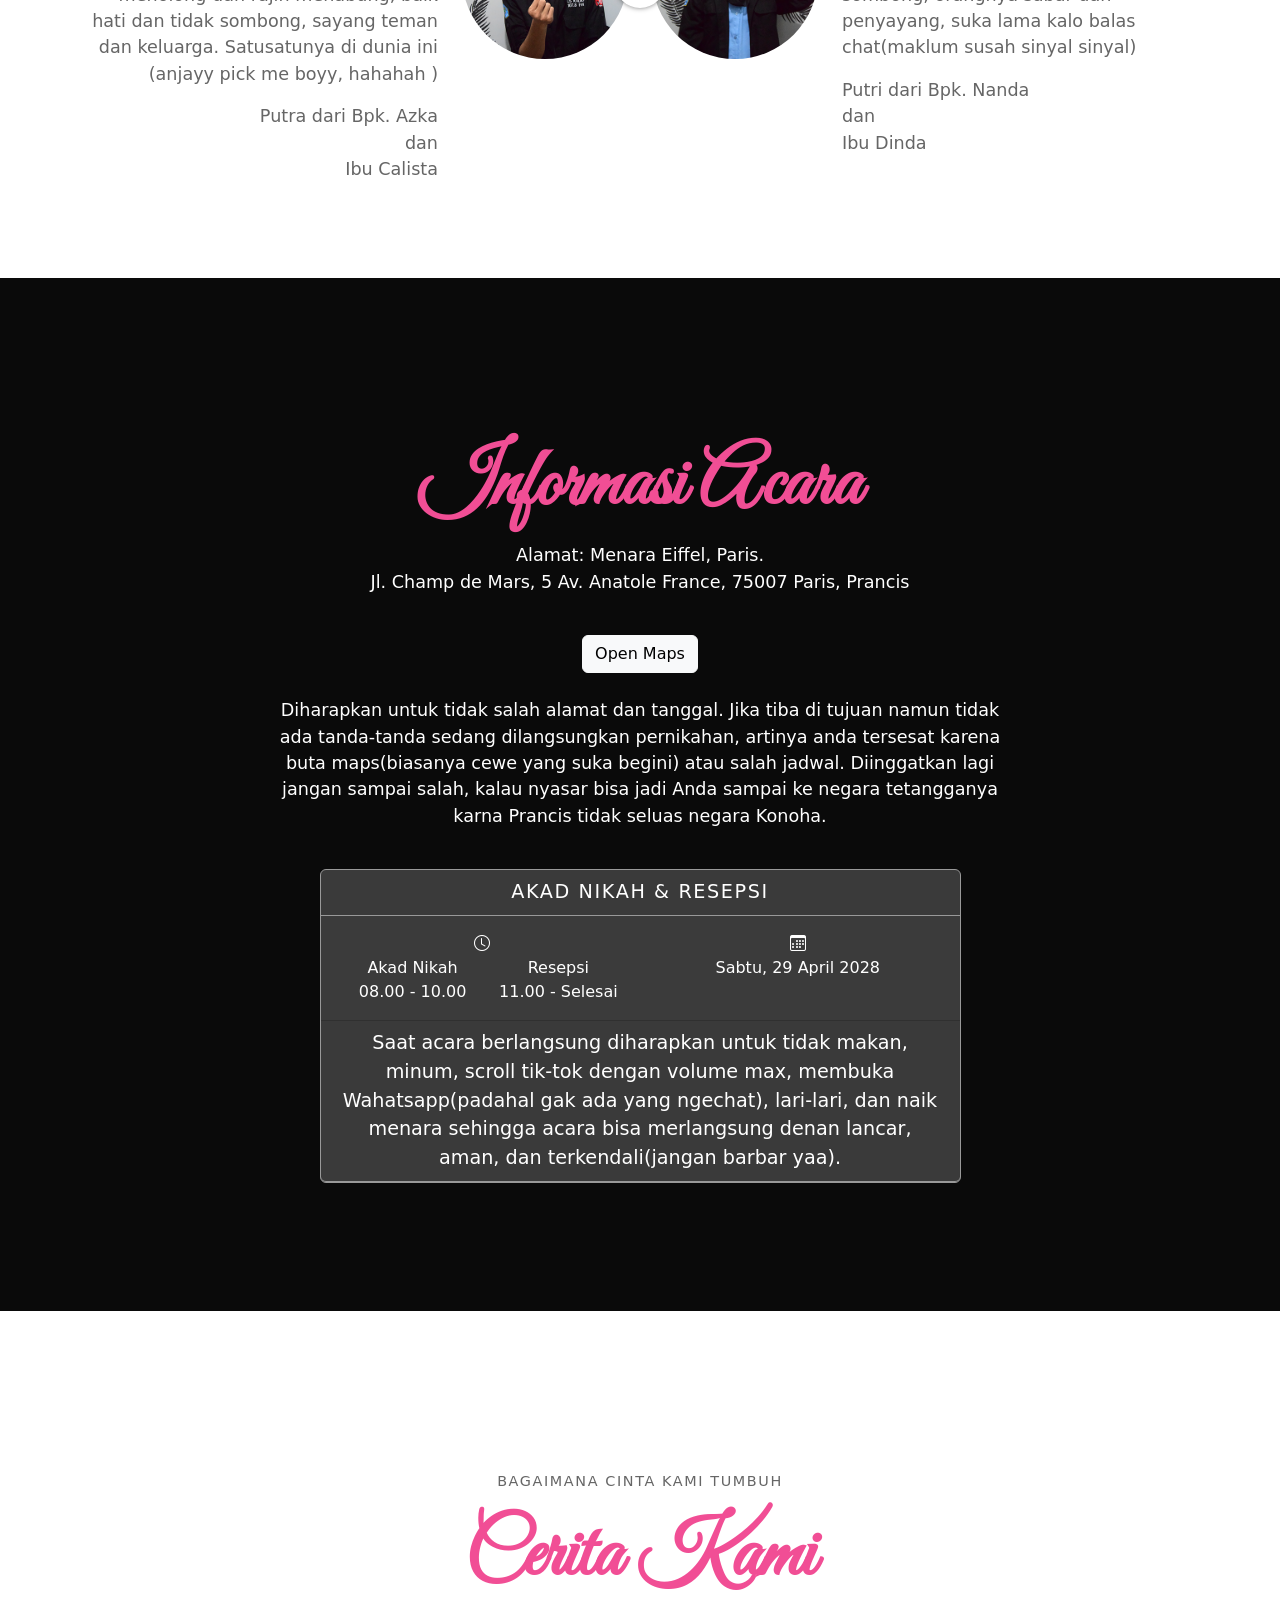
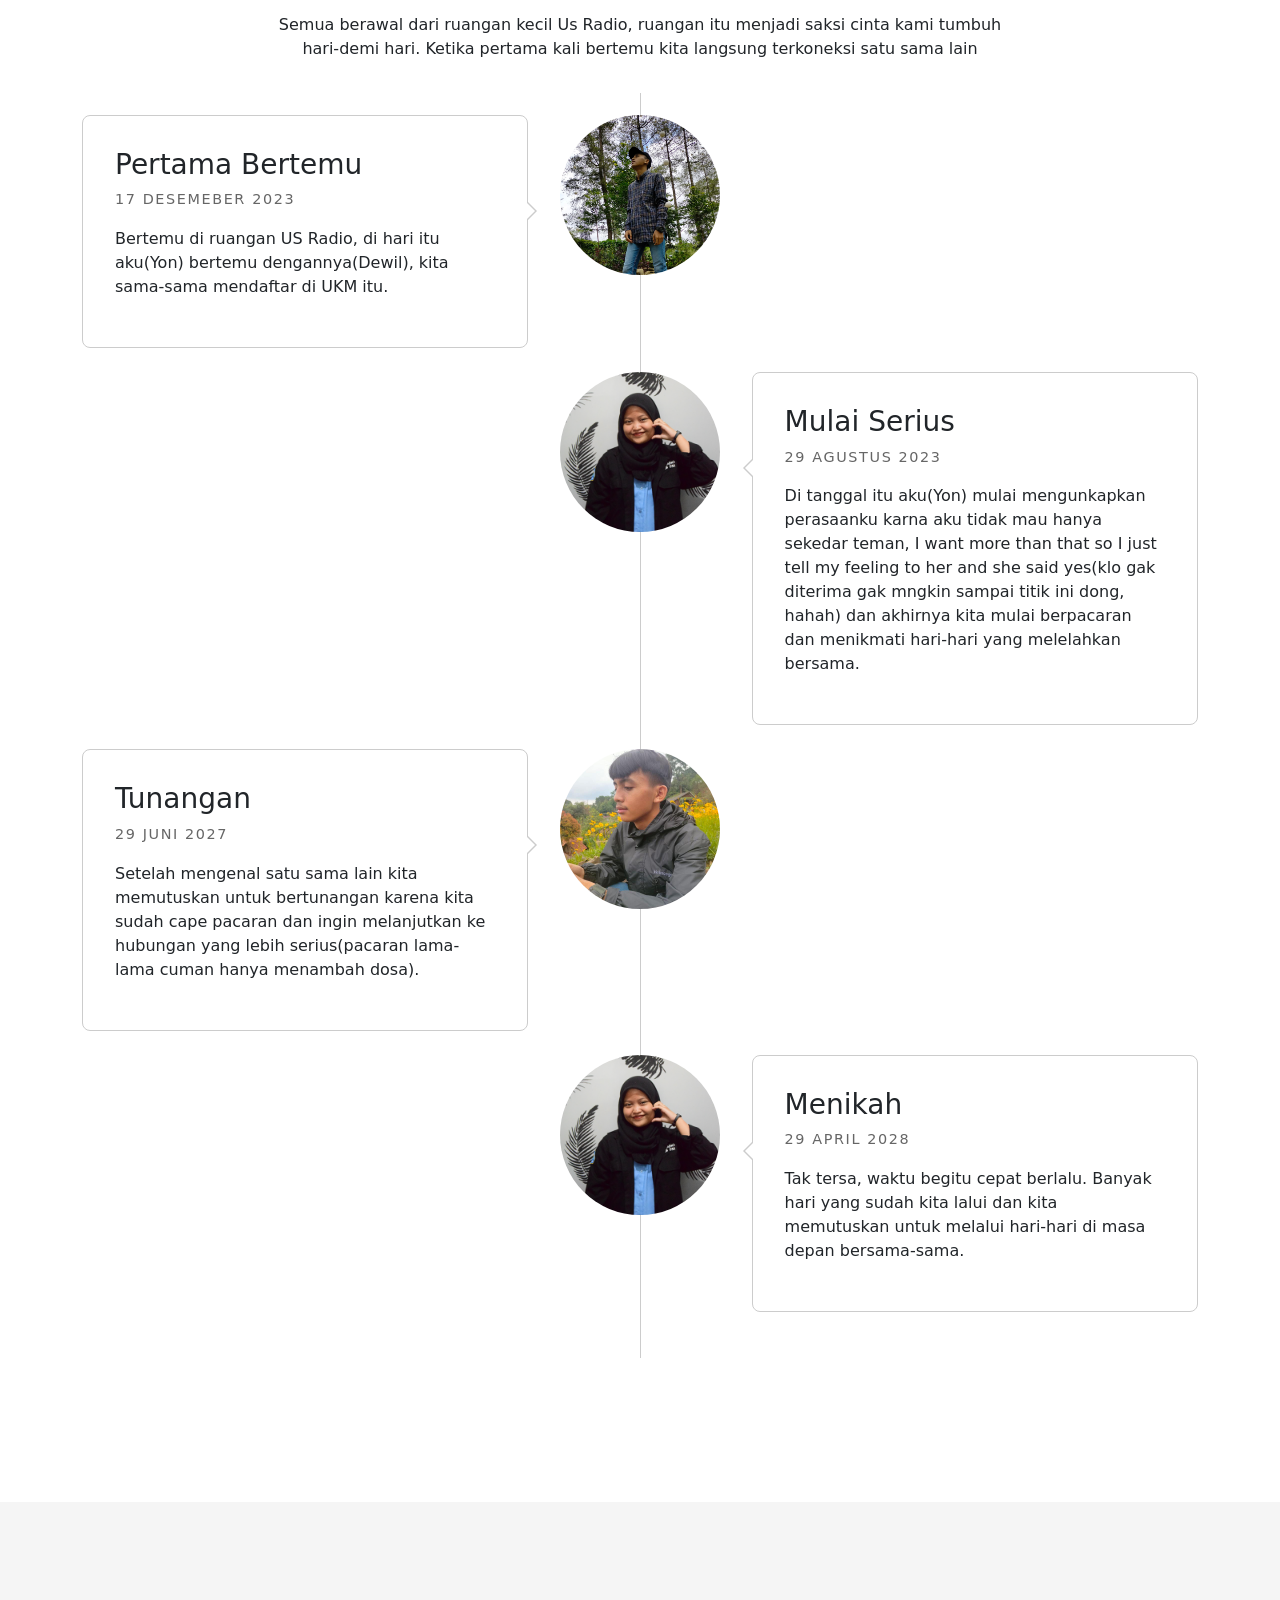
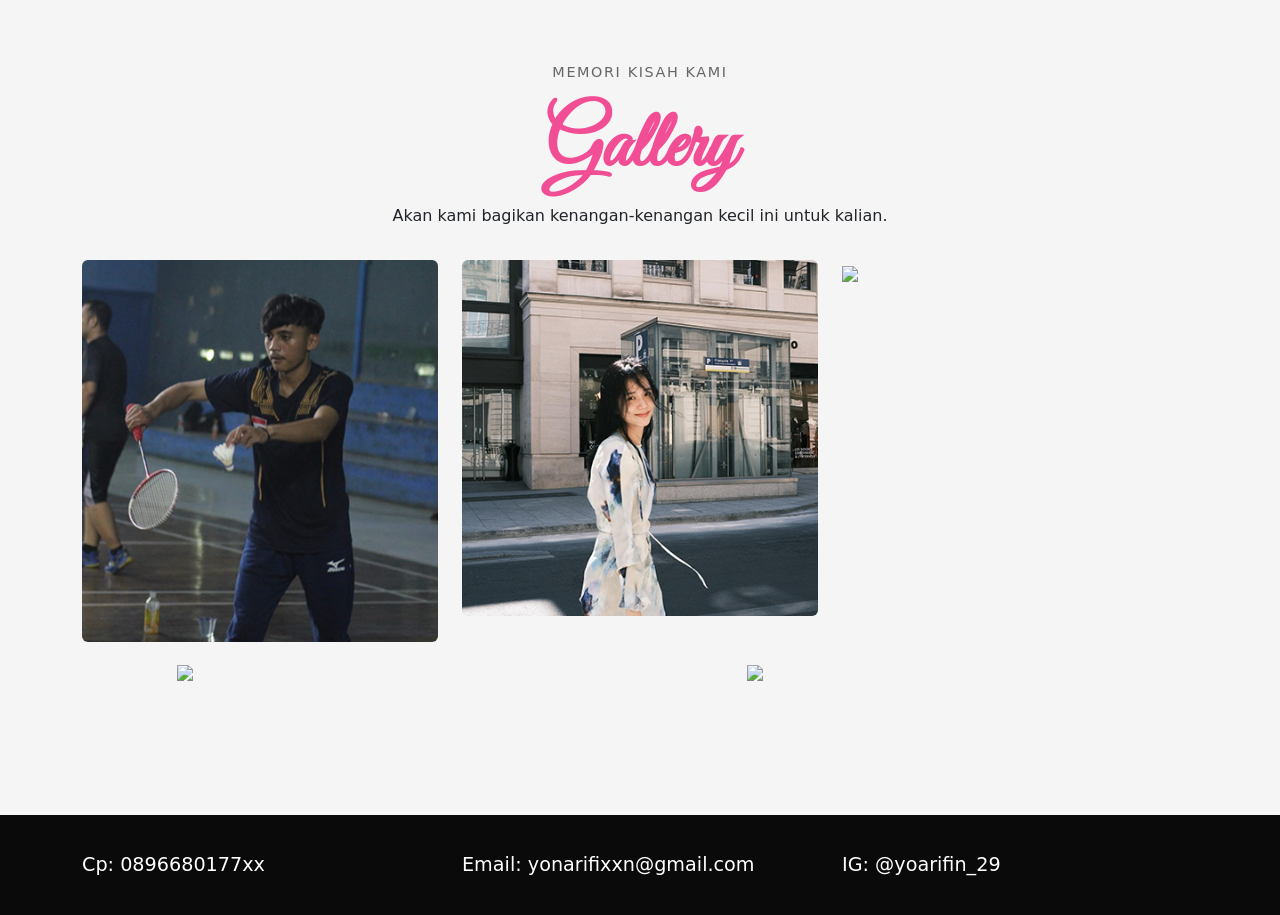
==== commit fc3c98f6: "comit tgl 14 agustus" ====
--- a/index.html
+++ b/index.html
@@ -74,7 +74,7 @@
             <div class="row">
               <div class="col-8 text-end">
                 <h3>Yon Arifin</h3>
-                <p>Lorem ipsum dolor sit, amet consectetur adipisicing elit. Ut vero a repellendus ullam vel dolore.</p>
+                <p>Anak tampan dan pemberani, suka menolong dan rajin menabung, baik hati dan tidak sombong, sayang teman dan keluarga. Satusatunya di dunia ini (anjayy pick me boyy, hahahah )</p>
                 <p>Putra dari Bpk. Azka <br> dan <br> Ibu Calista</p>
               </div>
               <div class="col-4">
@@ -90,7 +90,7 @@
               </div>
               <div class="col-8">
                 <h3>Dewi Lestiani</h3>
-                <p>Lorem ipsum dolor sit, amet consectetur adipisicing elit. Ut vero a repellendus ullam vel dolore.</p>
+                <p>Misterius person, baik hati dan tidak sombong, orangnya sabar dan penyayang, suka lama kalo balas chat(maklum susah sinyal sinyal)</p>
                 <p>Putri dari Bpk. Nanda <br> dan <br> Ibu Dinda</p>
               </div>
             </div>
@@ -148,6 +148,127 @@
       </div>
     </section>
 
+    <section id="story" class="story">
+      <div class="container">
+        <div class="row justify-content-center">
+          <div class="col-md-8 col-10 text-center">
+            <span>Bagaimana Cinta Kami Tumbuh</span>
+            <h2>Cerita Kami</h2>
+            <p>Semua berawal dari ruangan kecil Us Radio, ruangan itu menjadi saksi cinta kami tumbuh hari-demi hari. Ketika pertama kali bertemu kita langsung terkoneksi satu sama lain</p>
+          </div>
+        </div>
+
+        <div class="row">
+          <div class="col">
+            <ul class="timeline">
+              <li>
+                <div class="timeline-image" style="background-image: url(img/fto1.jpg);"></div>
+                <div class="timeline-panel">
+                  <div class="timeline-heading">
+                    <h3>Pertama Bertemu</h3>
+                    <span>17 Desemeber 2023</span>
+                  </div>
+                  <div class="timeline-body">
+                    <p>
+                      Bertemu di ruangan US Radio, di hari itu aku(Yon) bertemu dengannya(Dewil), kita sama-sama mendaftar di UKM itu.
+                    </p>
+                  </div>
+                </div>
+              </li>
+              <li class="timeline-inverted">
+                <div class="timeline-image" style="background-image: url(img/wanita2.png);"></div>
+                <div class="timeline-panel">
+                  <div class="timeline-heading">
+                    <h3>Mulai Serius</h3>
+                    <span>29 Agustus 2023</span>
+                  </div>
+                  <div class="timeline-body">
+                    <p>
+                      Di tanggal itu aku(Yon) mulai mengunkapkan perasaanku karna aku tidak mau hanya sekedar teman, I want more than that so I just tell my feeling to her and she said yes(klo gak diterima gak mngkin sampai titik ini dong, hahah) dan akhirnya kita mulai berpacaran dan menikmati hari-hari yang melelahkan bersama.
+                    </p>
+                  </div>
+                </div>
+              </li>
+              <li>
+                <div class="timeline-image" style="background-image: url(img/fto3.jpg);"></div>
+                <div class="timeline-panel">
+                  <div class="timeline-heading">
+                    <h3>Tunangan</h3>
+                    <span>29 Juni 2027</span>
+                  </div>
+                  <div class="timeline-body">
+                    <p>
+                      Setelah mengenal satu sama lain kita memutuskan untuk bertunangan karena kita sudah cape pacaran dan ingin melanjutkan ke hubungan yang lebih serius(pacaran lama-lama cuman hanya menambah dosa).
+                    </p>
+                  </div>
+                </div>
+              </li>
+              <li class="timeline-inverted">
+                <div class="timeline-image" style="background-image: url(img/wanita2.png);"></div>
+                <div class="timeline-panel">
+                  <div class="timeline-heading">
+                    <h3>Menikah</h3>
+                    <span>29 April 2028</span>
+                  </div>
+                  <div class="timeline-body">
+                    <p>
+                      Tak tersa, waktu begitu cepat berlalu. Banyak hari yang sudah kita lalui dan kita memutuskan untuk melalui hari-hari di masa depan bersama-sama.
+                    </p>
+                  </div>
+                </div>
+              </li>
+            </ul>
+          </div>
+        </div>
+      </div>
+    </section>
+
+    <section id="gallery" class="gallery">
+      <div class="container">
+        <div class="row justify-content-center">
+          <div class="col-md-8 col-10 text-center">
+            <span>Memori Kisah Kami</span>
+            <h2>Gallery</h2>
+            <p>Akan kami bagikan kenangan-kenangan kecil ini untuk kalian.</p>
+          </div>
+        </div>
+
+        <div class="row row-cols-md-3 row-col-sm-2 rows-col-1 d-flex justify-content-around" >
+          <div class="col mt-3">
+            <a href="img/gallery/img1.png"  data-toggle="lightbox" data-caption="orang sedang bermain batminton" data-gallery="mygallery"><img src="img/gallery/thumbnail/img1.png" alt="yon" class="img-fluid w-100 rounded"></a>
+          </div>
+
+          <div class="col mt-3">
+            <a href="img/gallery/jiso.png"  data-toggle="lightbox" data-caption="ayng jisoo" data-gallery="mygallery"><img src="img/gallery/thumbnail/jiso.png" alt="yon" class="img-fluid w-100 rounded"></a>
+          </div>
+          
+          <div class="col mt-3">
+            <a href="https://unsplash.it/1200/768.jpg?image=251" data-toggle="lightbox" data-gallery="mygallery" class="col-sm-4">
+              <img src="https://unsplash.it/600.jpg?image=251" class="img-fluid">
+            </a>
+          </div>
+          <div class="col mt-3">
+            <a href="https://unsplash.it/1200/768.jpg?image=254" data-toggle="lightbox" data-gallery="mygallery" class="col-sm-4">
+              <img src="https://unsplash.it/600.jpg?image=254" class="img-fluid">
+            </a>
+          </div>
+          <div class="col mt-3">
+            <a href="https://unsplash.it/1200/768.jpg?image=258" data-toggle="lightbox" data-gallery="mygallery" class="col-sm-4">
+              <img src="https://unsplash.it/600.jpg?image=258" class="img-fluid">
+            </a>
+          </div>
+        </div>
+      </div>
+    </section>
+    <section id="footer" class="footer d-flex align-items-center justify-content-around">
+     <div class="container">
+      <div class="row">
+        <div class="col-4">Cp: 0896680177xx</div>
+        <div class="col-4">Email: yonarifixxn@gmail.com</div>
+        <div class="col-4">IG: <a href="https://www.instagram.com/yoarifin_29/">@yoarifin_29</a></div>
+      </div>
+     </div>
+    </section>
     <script>
         let song = new Audio('audio/melepas-masa-lajang.mp3');
         const play = document.getElementById("play");
@@ -158,6 +279,7 @@
     </script>
     <script src="https://cdn.jsdelivr.net/npm/bootstrap@5.3.1/dist/js/bootstrap.bundle.min.js" integrity="sha384-HwwvtgBNo3bZJJLYd8oVXjrBZt8cqVSpeBNS5n7C8IVInixGAoxmnlMuBnhbgrkm" crossorigin="anonymous"></script>
     <script src="countdown/simplyCountdown.min.js"></script>
+    <script src="https://cdn.jsdelivr.net/npm/bs5-lightbox@1.8.3/dist/index.bundle.min.js"></script>
     <script>
         simplyCountdown('.simply-countdown', {
             year: 2028, // required
--- a/style.css
+++ b/style.css
@@ -84,7 +84,7 @@
     padding-bottom: 5rem;
 }
 
-.home h2, .info h2 {
+.home h2, .info h2, .story h2, .gallery h2 {
     color: var(--pink);
     font-family: 'Great Vibes', cursive;
     font-size: 5rem;
@@ -171,7 +171,137 @@
     font-weight: 300;
 }
 
-
+.story, .gallery {
+    padding-top: 10rem;
+    padding-bottom: 8rem;
+    min-height: 100vh;
+}
+
+.story span, .gallery span {
+    text-transform: uppercase;
+    color: #666;
+    font-size: 0.9rem;
+    letter-spacing: 0.1rem;
+    margin-bottom: 1rem;
+    display: block;
+}
+
+.story p, .gallery p {
+    font-size: 1rem;
+    font-weight: 300;
+}
+
+.timeline {
+    list-style: none;
+    padding: 1.4rem 0;
+    margin-top: 1rem;
+    position: relative;
+}
+
+.timeline::before {
+    content: '';
+    top: 0;
+    bottom: 0;
+    position: absolute;
+    width: 1px;
+    background-color: #ccc;
+    font-size: 1px;
+    left: 50%;
+}
+
+.timeline li {
+    margin-bottom: 1.5rem;
+    position: relative;
+    
+}
+
+.timeline li::before, 
+.timeline li::after {
+    content: '';
+    display: table;
+}
+
+.timeline li::after {
+    clear: both;
+}
+
+.timeline li .timeline-image {
+    width: 160px;
+    height: 160px;
+    background-color: #ccc;
+    position: absolute;
+    left: 50%;
+    border-radius: 50%;
+    transform: translateX(-50%);
+    background-size: cover;
+    background-position: center;
+    background-repeat: no-repeat;
+}
+
+.timeline li .timeline-panel {
+    width: 40%;
+    float: left;
+    border: 1px solid #ccc;
+    padding: 2rem;
+    position: relative;
+    border-radius: 8px;
+    background-color: #fff;
+}
+.timeline li .timeline-panel::before {
+    content: '';
+    display: inline-block;
+    position: absolute;
+    z-index: -1;
+    border-top: 15px solid transparent;
+    border-left: 15px solid #ccc;
+    border-right:  0px solid #ccc;
+    border-bottom: 15px solid transparent;
+    top: 80px;
+    right: -10px;
+
+}
+.timeline li .timeline-panel::after {
+    content: '';
+    display: inline-block;
+    position: absolute;
+    border-top: 14px solid transparent;
+    border-left: 14px solid #fff;
+    border-right:  0px solid #fff;
+    border-bottom: 14px solid transparent;
+    top: 81px;
+    right: -8px;
+}
+
+.timeline li.timeline-inverted .timeline-panel {
+    float: right;
+}
+
+.timeline li.timeline-inverted .timeline-panel::before {
+    border-left-width: 0;
+    border-right-width: 15px;
+    left: -10px;
+    right: auto;
+}
+
+.timeline li.timeline-inverted .timeline-panel::after {
+    border-left-width: 0;
+    border-right-width: 14px;
+    left: -8px;
+    right: auto;
+}
+
+.gallery {background-color: #f5f5f5f5;}
+
+.footer {
+    height: 100px;
+    background-color: #0a0a0a;
+    color: white;
+}
+
+.footer .container .row .col-4 a {
+    text-decoration: none !important;
+    color: white;
+}
 /* meida query */
 /* extra large */
 @media (max-width: 1200px) {
@@ -215,6 +345,39 @@
 
     .sticky-top {
         overflow: hidden;
+    }
+
+    .timeline::before {
+        left: 60px;
+    }
+    .timeline li {
+        margin-top: 4rem;
+    }
+    .timeline li .timeline-image {
+        left: 15px;
+        margin-left: 45px;
+        top: 10px;
+        width: 140px;
+        height: 140px;
+    }
+
+    .timeline li .timeline-panel {
+        width: calc((100% - 200px));
+        float: right;
+    }
+
+    .timeline li .timeline-panel::before {
+        border-left-width: 0;
+        border-right-width: 15px;
+        left: -10px;
+        right: auto;
+    }
+
+    .timeline li .timeline-panel::after {
+        border-left-width: 0;
+        border-right-width: 14px;
+        left: -8px;
+        right: auto;
     }
 }
 /* mobile phone */
@@ -246,6 +409,26 @@
      .sticky-top {
         overflow: hidden;
     }
+
+    .timeline li .timeline-panel {
+        width: 65%;
+    }
+
+    .timeline li .timeline-image {
+        width: 130px;
+        height: 130px;
+    }
+
+    .timeline li .timeline-panel::before {
+        top: 30px;
+    }
+    .timeline li .timeline-panel::after {
+        top: 31px;
+    }
+
+    .footer {
+        font-size: 70%;
+    }
 }
 
 /* mobile phone mini*/
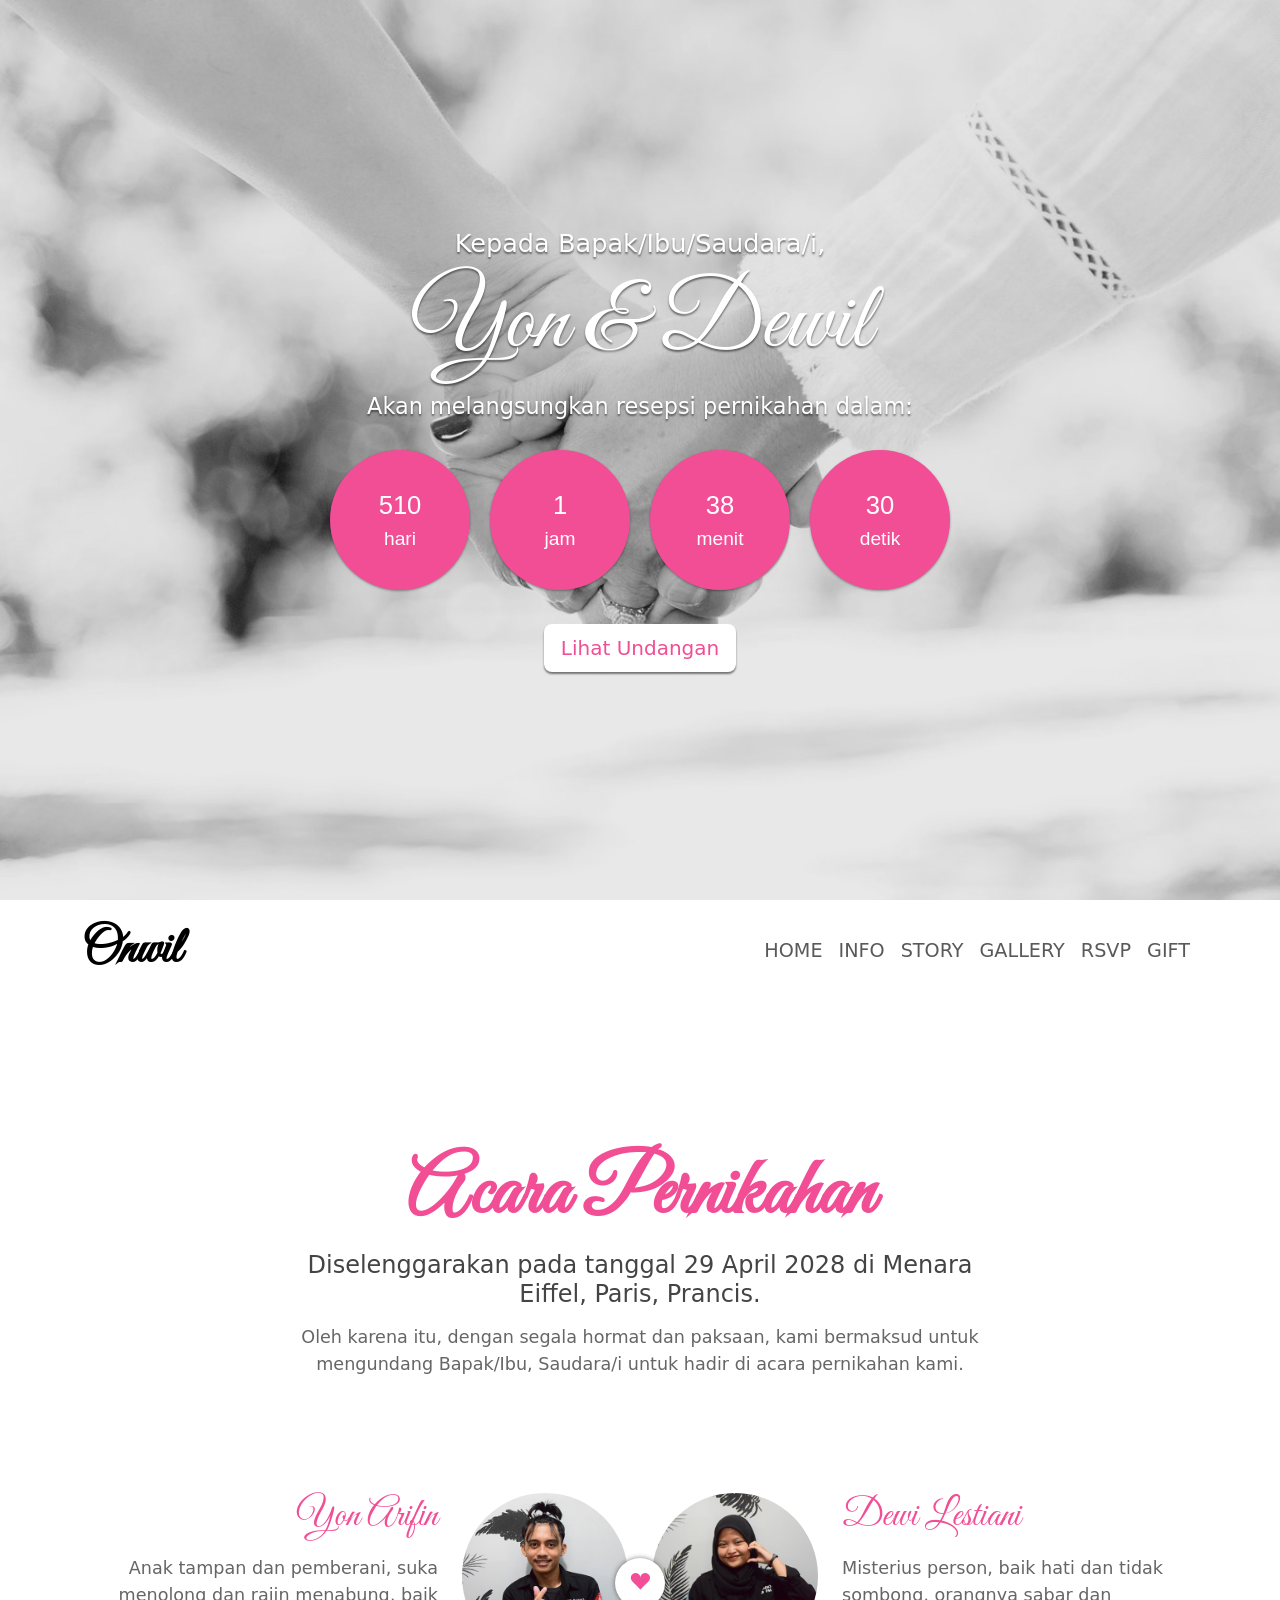
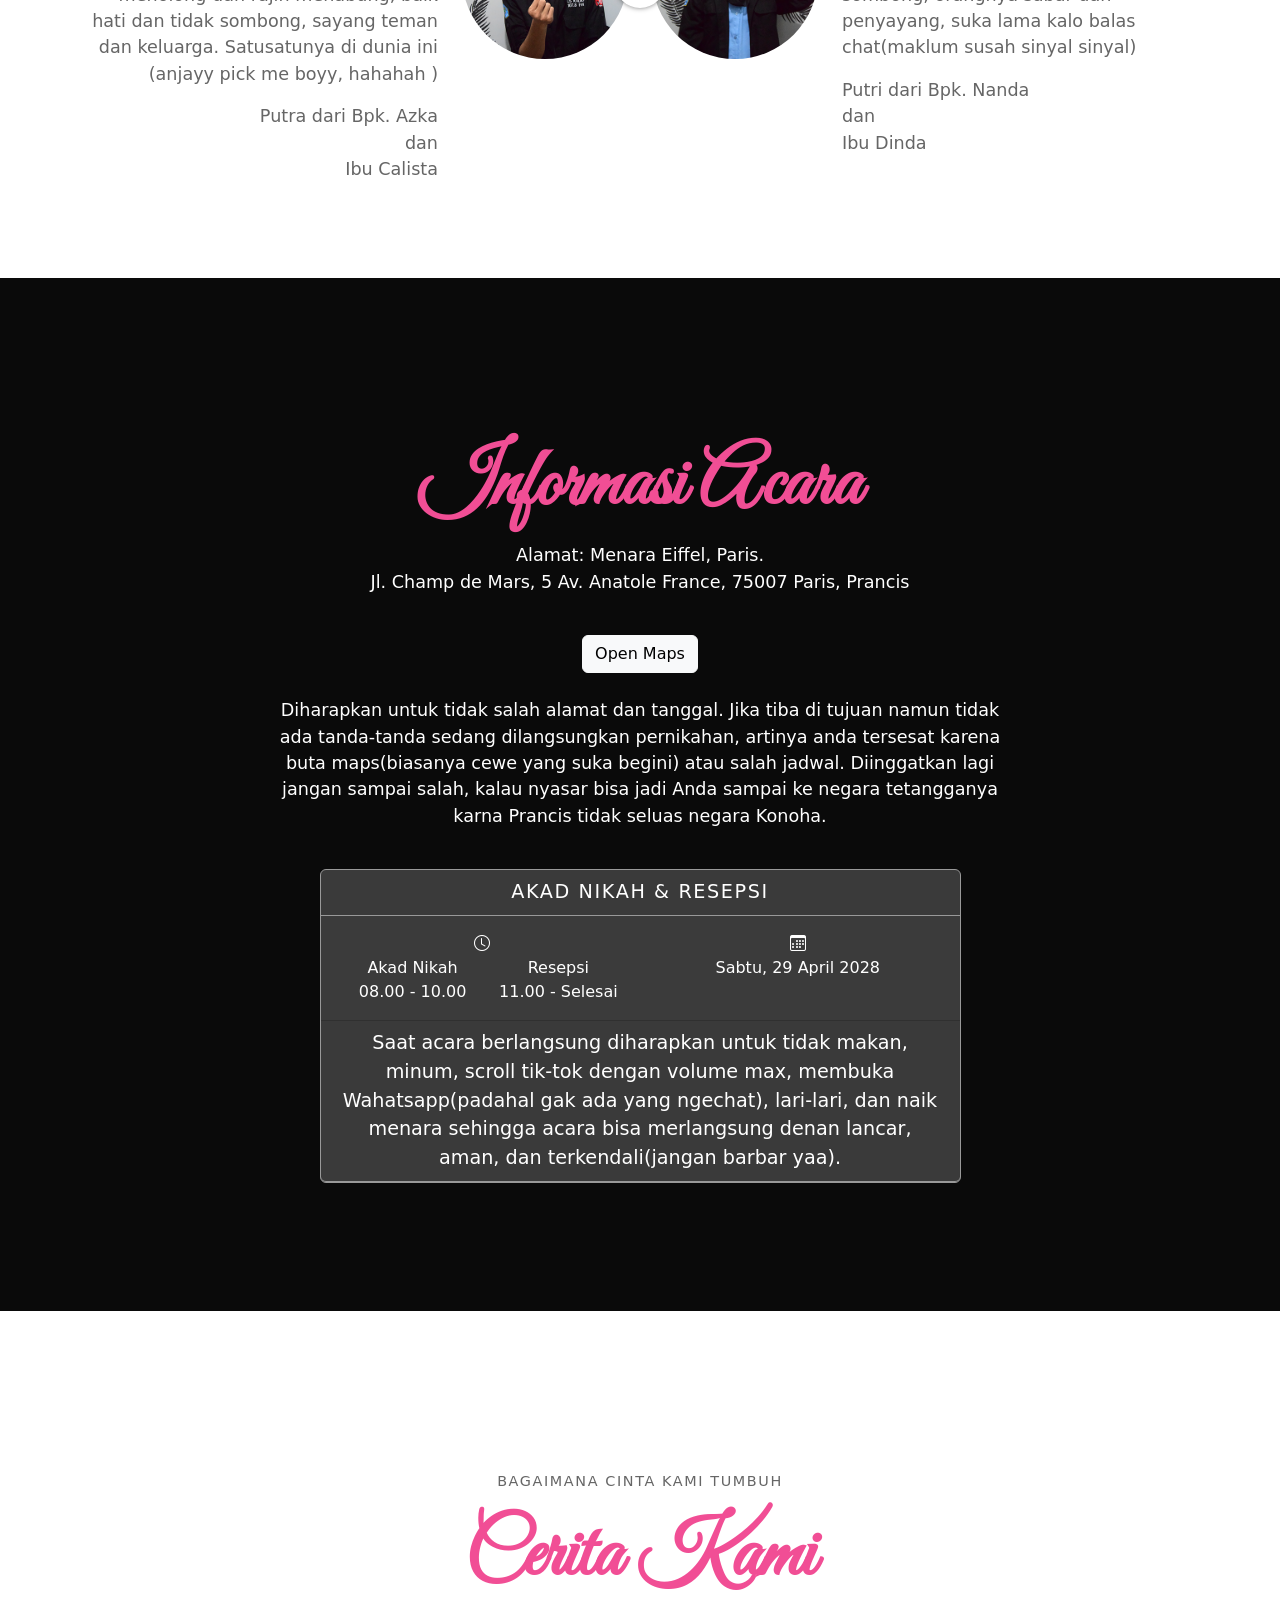
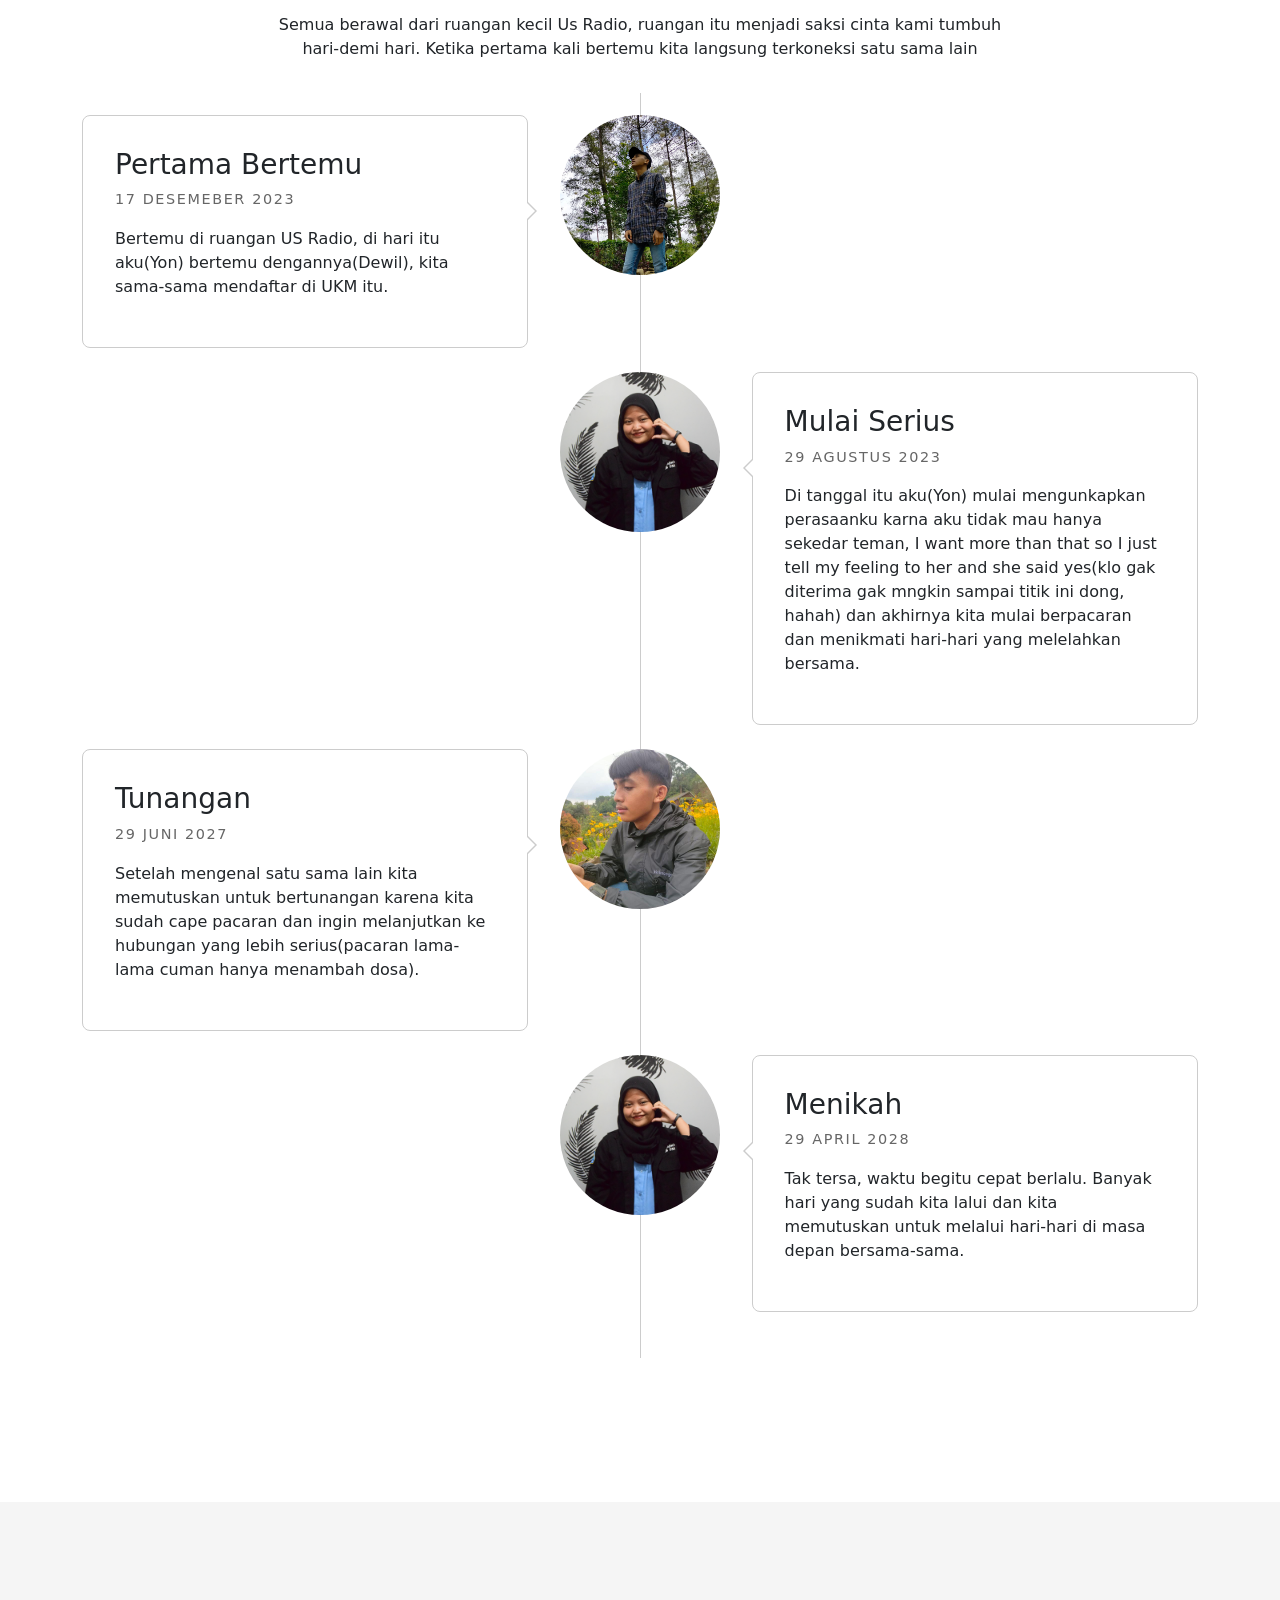
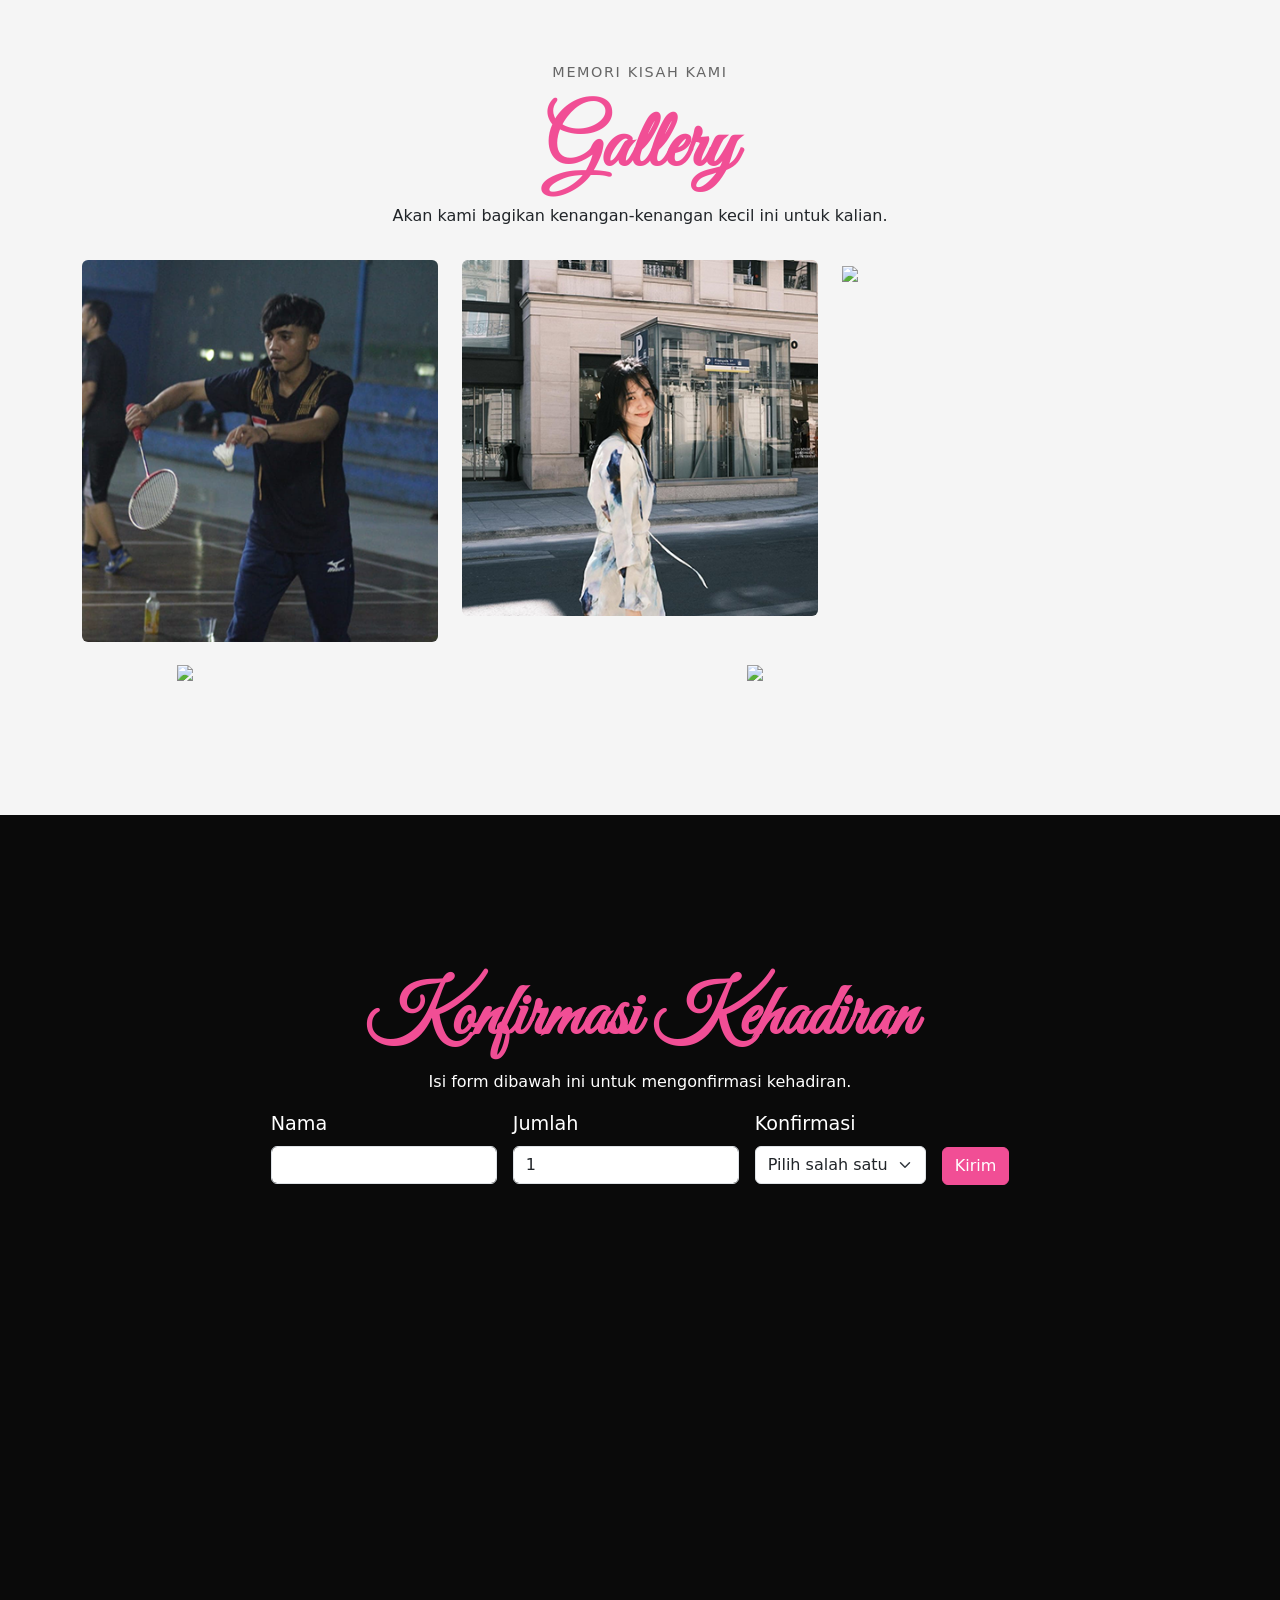
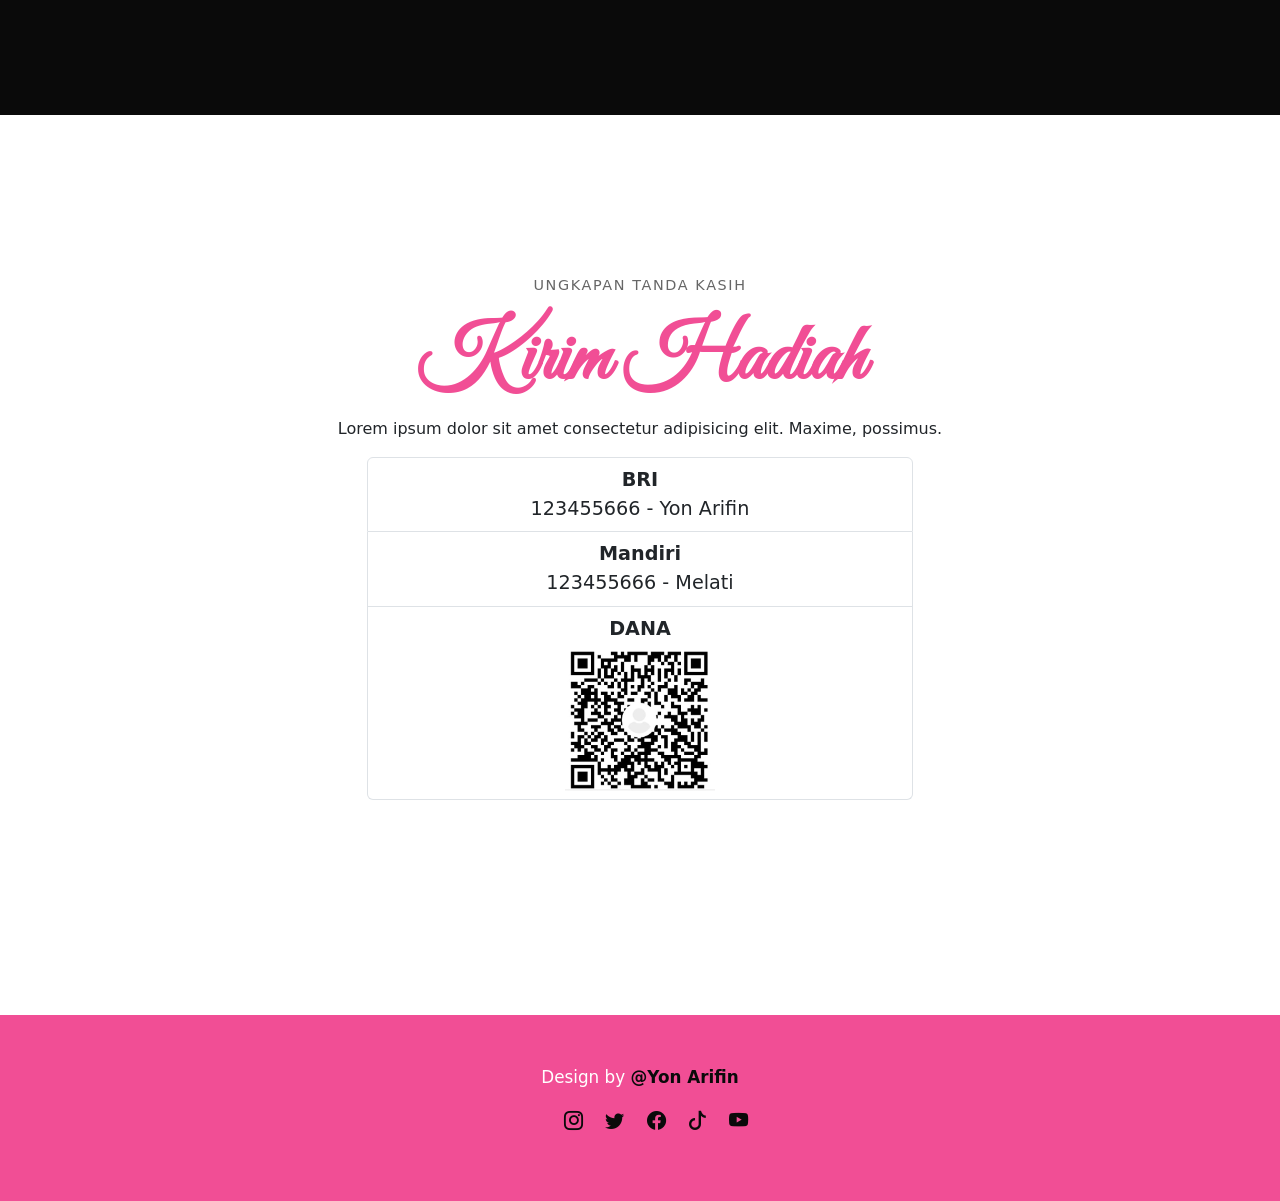
==== commit 4a09726e: "menambahkan rsvp, gifts, n footer" ====
--- a/index.html
+++ b/index.html
@@ -1,49 +1,82 @@
-<!doctype html>
+<!DOCTYPE html>
 <html lang="en">
   <head>
-    <meta charset="utf-8">
-    <meta name="viewport" content="width=device-width, initial-scale=1">
+    <meta charset="utf-8" />
+    <meta name="viewport" content="width=device-width, initial-scale=1" />
     <title>Yon & Dewil</title>
-    <link href="https://cdn.jsdelivr.net/npm/bootstrap@5.3.1/dist/css/bootstrap.min.css" rel="stylesheet" integrity="sha384-4bw+/aepP/YC94hEpVNVgiZdgIC5+VKNBQNGCHeKRQN+PtmoHDEXuppvnDJzQIu9" crossorigin="anonymous">
+    <link
+      href="https://cdn.jsdelivr.net/npm/bootstrap@5.3.1/dist/css/bootstrap.min.css"
+      rel="stylesheet"
+      integrity="sha384-4bw+/aepP/YC94hEpVNVgiZdgIC5+VKNBQNGCHeKRQN+PtmoHDEXuppvnDJzQIu9"
+      crossorigin="anonymous"
+    />
     <!-- font -->
-    <link rel="preconnect" href="https://fonts.googleapis.com">
-    <link rel="preconnect" href="https://fonts.gstatic.com" crossorigin>
-    <link href="https://fonts.googleapis.com/css2?family=Great+Vibes&family=Work+Sans:wght@100;300;400;600;700;800&display=swap" rel="stylesheet">
+    <link rel="preconnect" href="https://fonts.googleapis.com" />
+    <link rel="preconnect" href="https://fonts.gstatic.com" crossorigin />
+    <link
+      href="https://fonts.googleapis.com/css2?family=Great+Vibes&family=Work+Sans:wght@100;300;400;600;700;800&display=swap"
+      rel="stylesheet"
+    />
     <!-- end font -->
 
     <!-- countdown -->
-    <link rel="stylesheet" href="countdown/simplyCountdown.theme.default.css"/>
-     <!-- end countdown -->
-
-     <!-- my style -->
-    <link rel="stylesheet" href="style.css">
+    <link rel="stylesheet" href="countdown/simplyCountdown.theme.default.css" />
+    <!-- end countdown -->
+
+    <!-- my style -->
+    <link rel="stylesheet" href="style.css" />
 
     <!-- icon -->
-    <link rel="stylesheet" href="https://cdn.jsdelivr.net/npm/bootstrap-icons@1.10.5/font/bootstrap-icons.css">
+    <link
+      rel="stylesheet"
+      href="https://cdn.jsdelivr.net/npm/bootstrap-icons@1.10.5/font/bootstrap-icons.css"
+    />
   </head>
   <body>
-
-    <section id="hero" class="hero w-100 h-100 p-3 mx-auto text-center d-flex justify-content-center align-items-center text-center text-white">
-        <main>
-            <h4>Kepada Bapak/Ibu/Saudara/i, </h4>
-            <h1>Yon & Dewil</h1>
-            <p>Akan melangsungkan resepsi pernikahan dalam: </p>
-            <div class="simply-countdown">
-
-            </div>
-            <a href="#home" class="btn btn-lg mt-4" id="play">Lihat Undangan</a>
-        </main>
+    <section
+      id="hero"
+      class="hero w-100 h-100 p-3 mx-auto text-center d-flex justify-content-center align-items-center text-center text-white"
+    >
+      <main>
+        <h4>Kepada Bapak/Ibu/Saudara/i,</h4>
+        <h1>Yon & Dewil</h1>
+        <p>Akan melangsungkan resepsi pernikahan dalam:</p>
+        <div class="simply-countdown"></div>
+        <a
+          href="#home"
+          class="btn btn-lg mt-4"
+          id="play"
+          onclick="enableScroll()"
+          >Lihat Undangan</a
+        >
+      </main>
     </section>
     <nav class="navbar navbar-expand-md sticky-top mynavbar">
       <div class="container">
         <a class="navbar-brand" href="#">Onwil</a>
-        <button class="navbar-toggler border-0 hamburger" type="button" data-bs-toggle="offcanvas" data-bs-target="#offcanvasNavbar" aria-controls="offcanvasNavbar">
+        <button
+          class="navbar-toggler border-0 hamburger"
+          type="button"
+          data-bs-toggle="offcanvas"
+          data-bs-target="#offcanvasNavbar"
+          aria-controls="offcanvasNavbar"
+        >
           <span class="navbar-toggler-icon"></span>
         </button>
-        <div class="offcanvas offcanvas-end" tabindex="-1" id="offcanvasNavbar" aria-labelledby="offcanvasNavbarLabel">
+        <div
+          class="offcanvas offcanvas-end"
+          tabindex="-1"
+          id="offcanvasNavbar"
+          aria-labelledby="offcanvasNavbarLabel"
+        >
           <div class="offcanvas-header">
             <h5 class="offcanvas-title" id="offcanvasNavbarLabel">Onwil</h5>
-            <button type="button" class="btn-close text-reset" data-bs-dismiss="offcanvas" aria-label="Close"></button>
+            <button
+              type="button"
+              class="btn-close text-reset"
+              data-bs-dismiss="offcanvas"
+              aria-label="Close"
+            ></button>
           </div>
           <div class="offcanvas-body">
             <div class="navbar-nav ms-auto">
@@ -52,20 +85,27 @@
               <a class="nav-link" href="#story">Story</a>
               <a class="nav-link" href="#gallery">Gallery</a>
               <a class="nav-link" href="#rsvp">RSVP</a>
-              <a class="nav-link" href="#gift">Gift</a>
+              <a class="nav-link" href="#gifts">Gift</a>
             </div>
           </div>
         </div>
       </div>
     </nav>
-    
+
     <section id="home" class="home">
       <div class="container">
         <div class="row justify-content-center">
           <div class="col-md-8 text-center">
             <h2>Acara Pernikahan</h2>
-            <h3>Diselenggarakan pada tanggal 29 April 2028 di Menara Eiffel, Paris, Prancis.</h3>
-            <p>Oleh karena itu, dengan segala hormat dan paksaan, kami bermaksud untuk mengundang Bapak/Ibu, Saudara/i untuk hadir di acara pernikahan kami.</p>
+            <h3>
+              Diselenggarakan pada tanggal 29 April 2028 di Menara Eiffel,
+              Paris, Prancis.
+            </h3>
+            <p>
+              Oleh karena itu, dengan segala hormat dan paksaan, kami bermaksud
+              untuk mengundang Bapak/Ibu, Saudara/i untuk hadir di acara
+              pernikahan kami.
+            </p>
           </div>
         </div>
 
@@ -74,11 +114,23 @@
             <div class="row">
               <div class="col-8 text-end">
                 <h3>Yon Arifin</h3>
-                <p>Anak tampan dan pemberani, suka menolong dan rajin menabung, baik hati dan tidak sombong, sayang teman dan keluarga. Satusatunya di dunia ini (anjayy pick me boyy, hahahah )</p>
-                <p>Putra dari Bpk. Azka <br> dan <br> Ibu Calista</p>
+                <p>
+                  Anak tampan dan pemberani, suka menolong dan rajin menabung,
+                  baik hati dan tidak sombong, sayang teman dan keluarga.
+                  Satusatunya di dunia ini (anjayy pick me boyy, hahahah )
+                </p>
+                <p>
+                  Putra dari Bpk. Azka <br />
+                  dan <br />
+                  Ibu Calista
+                </p>
               </div>
               <div class="col-4">
-                <img src="img/pria3.png" alt="Yon Arifin" class=" img-responsive rounded-circle">
+                <img
+                  src="img/pria3.png"
+                  alt="Yon Arifin"
+                  class="img-responsive rounded-circle"
+                />
               </div>
             </div>
           </div>
@@ -86,12 +138,24 @@
           <div class="col-lg-6">
             <div class="row">
               <div class="col-4">
-                <img src="img/wanita2.png" alt="Dewil" class=" img-responsive rounded-circle">
+                <img
+                  src="img/wanita2.png"
+                  alt="Dewil"
+                  class="img-responsive rounded-circle"
+                />
               </div>
               <div class="col-8">
                 <h3>Dewi Lestiani</h3>
-                <p>Misterius person, baik hati dan tidak sombong, orangnya sabar dan penyayang, suka lama kalo balas chat(maklum susah sinyal sinyal)</p>
-                <p>Putri dari Bpk. Nanda <br> dan <br> Ibu Dinda</p>
+                <p>
+                  Misterius person, baik hati dan tidak sombong, orangnya sabar
+                  dan penyayang, suka lama kalo balas chat(maklum susah sinyal
+                  sinyal)
+                </p>
+                <p>
+                  Putri dari Bpk. Nanda <br />
+                  dan <br />
+                  Ibu Dinda
+                </p>
               </div>
             </div>
           </div>
@@ -104,10 +168,23 @@
         <div class="row justify-content-center">
           <div class="col-md-8 col-10 text-center">
             <h2>Informasi Acara</h2>
-            <p class="alamat">Alamat: Menara Eiffel, Paris. <br>Jl. Champ de Mars, 5 Av. Anatole France, 75007 Paris, Prancis</p>
-            <a href="https://goo.gl/maps/FpFUQ7NvoJj1iG6v8" target="_blank" class="btn btn-light my-4">Open Maps</a>
+            <p class="alamat">
+              Alamat: Menara Eiffel, Paris. <br />Jl. Champ de Mars, 5 Av.
+              Anatole France, 75007 Paris, Prancis
+            </p>
+            <a
+              href="https://goo.gl/maps/FpFUQ7NvoJj1iG6v8"
+              target="_blank"
+              class="btn btn-light my-4"
+              >Open Maps</a
+            >
             <p class="description">
-              Diharapkan untuk tidak salah alamat dan tanggal. Jika tiba di tujuan namun tidak ada tanda-tanda sedang dilangsungkan pernikahan, artinya anda tersesat karena buta maps(biasanya cewe yang suka begini) atau salah jadwal. Diinggatkan lagi jangan sampai salah, kalau nyasar bisa jadi Anda sampai ke negara tetangganya karna Prancis tidak seluas negara Konoha.
+              Diharapkan untuk tidak salah alamat dan tanggal. Jika tiba di
+              tujuan namun tidak ada tanda-tanda sedang dilangsungkan
+              pernikahan, artinya anda tersesat karena buta maps(biasanya cewe
+              yang suka begini) atau salah jadwal. Diinggatkan lagi jangan
+              sampai salah, kalau nyasar bisa jadi Anda sampai ke negara
+              tetangganya karna Prancis tidak seluas negara Konoha.
             </p>
           </div>
         </div>
@@ -115,15 +192,13 @@
         <div class="row justify-content-center mt-4">
           <div class="col-md-7 col-10">
             <div class="card text-center text-bg-light">
-              <div class="card-header">
-                Akad Nikah & Resepsi
-              </div>
+              <div class="card-header">Akad Nikah & Resepsi</div>
               <div class="card-body">
                 <div class="row justify-content-center">
                   <div class="col-md-6">
                     <i class="bi bi-clock d-block"></i>
                     <div class="col-md-12 d-flex justify-content-center">
-                      <div class="row ">
+                      <div class="row">
                         <div class="col-md-12">Akad Nikah</div>
                         <span>08.00 - 10.00</span>
                       </div>
@@ -139,8 +214,12 @@
                   </div>
                 </div>
               </div>
-              <div class="card-footer ">
-                Saat acara berlangsung diharapkan untuk tidak makan, minum, scroll tik-tok dengan volume max, membuka Wahatsapp(padahal gak ada yang ngechat), lari-lari, dan naik menara sehingga acara bisa merlangsung denan lancar, aman, dan terkendali(jangan barbar yaa).
+              <div class="card-footer">
+                Saat acara berlangsung diharapkan untuk tidak makan, minum,
+                scroll tik-tok dengan volume max, membuka Wahatsapp(padahal gak
+                ada yang ngechat), lari-lari, dan naik menara sehingga acara
+                bisa merlangsung denan lancar, aman, dan terkendali(jangan
+                barbar yaa).
               </div>
             </div>
           </div>
@@ -154,7 +233,11 @@
           <div class="col-md-8 col-10 text-center">
             <span>Bagaimana Cinta Kami Tumbuh</span>
             <h2>Cerita Kami</h2>
-            <p>Semua berawal dari ruangan kecil Us Radio, ruangan itu menjadi saksi cinta kami tumbuh hari-demi hari. Ketika pertama kali bertemu kita langsung terkoneksi satu sama lain</p>
+            <p>
+              Semua berawal dari ruangan kecil Us Radio, ruangan itu menjadi
+              saksi cinta kami tumbuh hari-demi hari. Ketika pertama kali
+              bertemu kita langsung terkoneksi satu sama lain
+            </p>
           </div>
         </div>
 
@@ -162,7 +245,10 @@
           <div class="col">
             <ul class="timeline">
               <li>
-                <div class="timeline-image" style="background-image: url(img/fto1.jpg);"></div>
+                <div
+                  class="timeline-image"
+                  style="background-image: url(img/fto1.jpg)"
+                ></div>
                 <div class="timeline-panel">
                   <div class="timeline-heading">
                     <h3>Pertama Bertemu</h3>
@@ -170,13 +256,17 @@
                   </div>
                   <div class="timeline-body">
                     <p>
-                      Bertemu di ruangan US Radio, di hari itu aku(Yon) bertemu dengannya(Dewil), kita sama-sama mendaftar di UKM itu.
+                      Bertemu di ruangan US Radio, di hari itu aku(Yon) bertemu
+                      dengannya(Dewil), kita sama-sama mendaftar di UKM itu.
                     </p>
                   </div>
                 </div>
               </li>
               <li class="timeline-inverted">
-                <div class="timeline-image" style="background-image: url(img/wanita2.png);"></div>
+                <div
+                  class="timeline-image"
+                  style="background-image: url(img/wanita2.png)"
+                ></div>
                 <div class="timeline-panel">
                   <div class="timeline-heading">
                     <h3>Mulai Serius</h3>
@@ -184,13 +274,21 @@
                   </div>
                   <div class="timeline-body">
                     <p>
-                      Di tanggal itu aku(Yon) mulai mengunkapkan perasaanku karna aku tidak mau hanya sekedar teman, I want more than that so I just tell my feeling to her and she said yes(klo gak diterima gak mngkin sampai titik ini dong, hahah) dan akhirnya kita mulai berpacaran dan menikmati hari-hari yang melelahkan bersama.
+                      Di tanggal itu aku(Yon) mulai mengunkapkan perasaanku
+                      karna aku tidak mau hanya sekedar teman, I want more than
+                      that so I just tell my feeling to her and she said yes(klo
+                      gak diterima gak mngkin sampai titik ini dong, hahah) dan
+                      akhirnya kita mulai berpacaran dan menikmati hari-hari
+                      yang melelahkan bersama.
                     </p>
                   </div>
                 </div>
               </li>
               <li>
-                <div class="timeline-image" style="background-image: url(img/fto3.jpg);"></div>
+                <div
+                  class="timeline-image"
+                  style="background-image: url(img/fto3.jpg)"
+                ></div>
                 <div class="timeline-panel">
                   <div class="timeline-heading">
                     <h3>Tunangan</h3>
@@ -198,13 +296,19 @@
                   </div>
                   <div class="timeline-body">
                     <p>
-                      Setelah mengenal satu sama lain kita memutuskan untuk bertunangan karena kita sudah cape pacaran dan ingin melanjutkan ke hubungan yang lebih serius(pacaran lama-lama cuman hanya menambah dosa).
+                      Setelah mengenal satu sama lain kita memutuskan untuk
+                      bertunangan karena kita sudah cape pacaran dan ingin
+                      melanjutkan ke hubungan yang lebih serius(pacaran
+                      lama-lama cuman hanya menambah dosa).
                     </p>
                   </div>
                 </div>
               </li>
               <li class="timeline-inverted">
-                <div class="timeline-image" style="background-image: url(img/wanita2.png);"></div>
+                <div
+                  class="timeline-image"
+                  style="background-image: url(img/wanita2.png)"
+                ></div>
                 <div class="timeline-panel">
                   <div class="timeline-heading">
                     <h3>Menikah</h3>
@@ -212,7 +316,9 @@
                   </div>
                   <div class="timeline-body">
                     <p>
-                      Tak tersa, waktu begitu cepat berlalu. Banyak hari yang sudah kita lalui dan kita memutuskan untuk melalui hari-hari di masa depan bersama-sama.
+                      Tak tersa, waktu begitu cepat berlalu. Banyak hari yang
+                      sudah kita lalui dan kita memutuskan untuk melalui
+                      hari-hari di masa depan bersama-sama.
                     </p>
                   </div>
                 </div>
@@ -233,81 +339,279 @@
           </div>
         </div>
 
-        <div class="row row-cols-md-3 row-col-sm-2 rows-col-1 d-flex justify-content-around" >
+        <div
+          class="row row-cols-md-3 row-col-sm-2 rows-col-1 d-flex justify-content-around"
+        >
           <div class="col mt-3">
-            <a href="img/gallery/img1.png"  data-toggle="lightbox" data-caption="orang sedang bermain batminton" data-gallery="mygallery"><img src="img/gallery/thumbnail/img1.png" alt="yon" class="img-fluid w-100 rounded"></a>
+            <a
+              href="img/gallery/img1.png"
+              data-toggle="lightbox"
+              data-caption="orang sedang bermain batminton"
+              data-gallery="mygallery"
+              ><img
+                src="img/gallery/thumbnail/img1.png"
+                alt="yon"
+                class="img-fluid w-100 rounded"
+            /></a>
           </div>
 
           <div class="col mt-3">
-            <a href="img/gallery/jiso.png"  data-toggle="lightbox" data-caption="ayng jisoo" data-gallery="mygallery"><img src="img/gallery/thumbnail/jiso.png" alt="yon" class="img-fluid w-100 rounded"></a>
-          </div>
-          
+            <a
+              href="img/gallery/jiso.png"
+              data-toggle="lightbox"
+              data-caption="ayng jisoo"
+              data-gallery="mygallery"
+              ><img
+                src="img/gallery/thumbnail/jiso.png"
+                alt="yon"
+                class="img-fluid w-100 rounded"
+            /></a>
+          </div>
+
           <div class="col mt-3">
-            <a href="https://unsplash.it/1200/768.jpg?image=251" data-toggle="lightbox" data-gallery="mygallery" class="col-sm-4">
-              <img src="https://unsplash.it/600.jpg?image=251" class="img-fluid">
+            <a
+              href="https://unsplash.it/1200/768.jpg?image=251"
+              data-toggle="lightbox"
+              data-gallery="mygallery"
+              class="col-sm-4"
+            >
+              <img
+                src="https://unsplash.it/600.jpg?image=251"
+                class="img-fluid"
+              />
             </a>
           </div>
           <div class="col mt-3">
-            <a href="https://unsplash.it/1200/768.jpg?image=254" data-toggle="lightbox" data-gallery="mygallery" class="col-sm-4">
-              <img src="https://unsplash.it/600.jpg?image=254" class="img-fluid">
+            <a
+              href="https://unsplash.it/1200/768.jpg?image=254"
+              data-toggle="lightbox"
+              data-gallery="mygallery"
+              class="col-sm-4"
+            >
+              <img
+                src="https://unsplash.it/600.jpg?image=254"
+                class="img-fluid"
+              />
             </a>
           </div>
           <div class="col mt-3">
-            <a href="https://unsplash.it/1200/768.jpg?image=258" data-toggle="lightbox" data-gallery="mygallery" class="col-sm-4">
-              <img src="https://unsplash.it/600.jpg?image=258" class="img-fluid">
+            <a
+              href="https://unsplash.it/1200/768.jpg?image=258"
+              data-toggle="lightbox"
+              data-gallery="mygallery"
+              class="col-sm-4"
+            >
+              <img
+                src="https://unsplash.it/600.jpg?image=258"
+                class="img-fluid"
+              />
             </a>
           </div>
         </div>
       </div>
     </section>
-    <section id="footer" class="footer d-flex align-items-center justify-content-around">
-     <div class="container">
-      <div class="row">
-        <div class="col-4">Cp: 0896680177xx</div>
-        <div class="col-4">Email: yonarifixxn@gmail.com</div>
-        <div class="col-4">IG: <a href="https://www.instagram.com/yoarifin_29/">@yoarifin_29</a></div>
-      </div>
-     </div>
+    <section id="rsvp" class="rspv">
+      <div class="container">
+        <div class="row justify-content-center">
+          <div class="col-md-8 col-10 text-center">
+            <h2>Konfirmasi Kehadiran</h2>
+            <p>Isi form dibawah ini untuk mengonfirmasi kehadiran.</p>
+          </div>
+        </div>
+        <form
+          class="row row-cols-md-auto g-3 align-items-center justify-content-center"
+          method="POST"
+          action="https://script.google.com/macros/s/AKfycbxnH6HHbC9IiyHSoAr6f24rSshNN1bPhVKBfnvVgXBxU2K0oBPRIDPy_7PrzpJ5qiCr/exec"
+          id="my-form"
+        >
+          <div class="col-12">
+            <div class="mb-3">
+              <label for="name" class="form-label">Nama</label>
+              <input type="text" class="form-control" id="name" name="nama" />
+            </div>
+          </div>
+          <div class="col-12">
+            <div class="mb-3">
+              <label for="jumlah" class="form-label">Jumlah</label>
+              <input
+                type="number"
+                class="form-control"
+                id="jumlah"
+                name="jumlah"
+                value="1"
+                min="1"
+              />
+            </div>
+          </div>
+          <div class="col-12">
+            <div class="mb-3">
+              <label for="jumlah" class="form-label">Konfirmasi</label>
+              <select name="status" id="status" class="form-select">
+                <option selected>Pilih salah satu</option>
+                <option value="Hadir">Hadir</option>
+                <option value="Tidak Hadir">Tidak hadir</option>
+              </select>
+            </div>
+          </div>
+          <div class="col-12 mt-3">
+            <button class="btn btn-primary">Kirim</button>
+          </div>
+        </form>
+      </div>
+    </section>
+    <div id="gifts" class="gifts">
+      <div class="container">
+        <div class="row justify-content-center">
+          <div class="col-md-8 col-10 text-center">
+            <span>ungkapan tanda kasih</span>
+            <h2>Kirim Hadiah</h2>
+            <p>
+              Lorem ipsum dolor sit amet consectetur adipisicing elit. Maxime,
+              possimus.
+            </p>
+          </div>
+        </div>
+        <div class="row justify-content-center text-center">
+          <div class="col-md-6">
+            <ul class="list-group">
+              <li class="list-group-item">
+                <div class="fw-bold">BRI</div>
+                123455666 - Yon Arifin
+              </li>
+              <li class="list-group-item">
+                <div class="fw-bold">Mandiri</div>
+                123455666 - Melati
+              </li>
+              <li class="list-group-item">
+                <div class="fw-bold">DANA</div>
+                <img src="img/qr.jpeg" alt="" width="150px" />
+              </li>
+            </ul>
+          </div>
+        </div>
+      </div>
+    </div>
+    <section
+      id="footer"
+      class="footer d-flex align-items-center justify-content-around"
+    >
+      <div class="container">
+        <div class="row">
+          <div class="col text-center">
+            <!-- <small class="block">&copy; 2024 Yon Arifin.</small> -->
+            <small class="block"
+              >Design by
+              <a href="https://instagram.com/yonarifin29" class="block"
+                >@Yon Arifin</a
+              ></small
+            >
+            <ul class="mt-3">
+              <li>
+                <a href="#"><i class="bi bi-instagram"></i></a>
+              </li>
+              <li>
+                <a href="#"><i class="bi bi-twitter"></i></a>
+              </li>
+              <li>
+                <a href="#"><i class="bi bi-facebook"></i></a>
+              </li>
+              <li>
+                <a href="#"><i class="bi bi-tiktok"></i></a>
+              </li>
+              <li>
+                <a href="#"><i class="bi bi-youtube"></i></a>
+              </li>
+            </ul>
+          </div>
+        </div>
+      </div>
     </section>
     <script>
-        let song = new Audio('audio/melepas-masa-lajang.mp3');
-        const play = document.getElementById("play");
-
-        play.addEventListener("click", ()=> {
-         song.play();
-        });
+      let song = new Audio("audio/melepas-masa-lajang.mp3");
+      const play = document.getElementById("play");
+
+      play.addEventListener("click", () => {
+        song.play();
+      });
     </script>
-    <script src="https://cdn.jsdelivr.net/npm/bootstrap@5.3.1/dist/js/bootstrap.bundle.min.js" integrity="sha384-HwwvtgBNo3bZJJLYd8oVXjrBZt8cqVSpeBNS5n7C8IVInixGAoxmnlMuBnhbgrkm" crossorigin="anonymous"></script>
+    <script
+      src="https://cdn.jsdelivr.net/npm/bootstrap@5.3.1/dist/js/bootstrap.bundle.min.js"
+      integrity="sha384-HwwvtgBNo3bZJJLYd8oVXjrBZt8cqVSpeBNS5n7C8IVInixGAoxmnlMuBnhbgrkm"
+      crossorigin="anonymous"
+    ></script>
     <script src="countdown/simplyCountdown.min.js"></script>
     <script src="https://cdn.jsdelivr.net/npm/bs5-lightbox@1.8.3/dist/index.bundle.min.js"></script>
     <script>
-        simplyCountdown('.simply-countdown', {
-            year: 2028, // required
-            month: 4, // required
-            day: 29, // required
-            hours: 9, // Default is 0 [0-23] integer
-            minutes: 0, // Default is 0 [0-59] integer
-            seconds: 0, // Default is 0 [0-59] integer
-            words: { //words displayed into the countdown
-                days: { singular: 'hari', plural: 'hari' },
-                hours: { singular: 'jam', plural: 'jam' },
-                minutes: { singular: 'menit', plural: 'menit' },
-                seconds: { singular: 'detik', plural: 'detik' }
-            },
-        });
-
+      simplyCountdown(".simply-countdown", {
+        year: 2028, // required
+        month: 4, // required
+        day: 29, // required
+        hours: 9, // Default is 0 [0-23] integer
+        minutes: 0, // Default is 0 [0-59] integer
+        seconds: 0, // Default is 0 [0-59] integer
+        words: {
+          //words displayed into the countdown
+          days: { singular: "hari", plural: "hari" },
+          hours: { singular: "jam", plural: "jam" },
+          minutes: { singular: "menit", plural: "menit" },
+          seconds: { singular: "detik", plural: "detik" },
+        },
+      });
     </script>
     <script>
-       const hamburger = document.querySelectorAll('.navbar-toggler');
-        const stickyTop = document.querySelectorAll(".sticky-top");
-        hamburger[0].addEventListener('click', ()=> {
-          stickyTop[0].style.overflow = 'visible';
+      const hamburger = document.querySelectorAll(".navbar-toggler");
+      const stickyTop = document.querySelectorAll(".sticky-top");
+      hamburger[0].addEventListener("click", () => {
+        stickyTop[0].style.overflow = "visible";
+      });
+
+      const offcanvas = document.querySelectorAll(".offcanvas");
+      offcanvas[0].addEventListener("hidden.bs.offcanvas", () => {
+        stickyTop[0].style.overflow = "hidden";
+      });
+    </script>
+    <script>
+      const rootElement = document.querySelector(":root");
+
+      function disableScroll() {
+        scrollTop = window.pageYOffset || document.documentElement.scrollTop;
+        scrollLeft = window.pageXOffset || document.documentElement.scrollLeft;
+
+        window.onscroll = function () {
+          window.scrollTo(scrollLeft, scrollTop);
+        };
+
+        rootElement.style.scrollBehavior = "auto";
+      }
+
+      function enableScroll() {
+        window.onscroll = function () {};
+        rootElement.style.scrollBehavior = "smooth";
+        localStorage.setItem("opened", "true");
+      }
+
+      if (!localStorage.getItem("opened")) {
+        disableScroll();
+      }
+    </script>
+    <script>
+      window.addEventListener("load", function () {
+        const form = document.getElementById("my-form");
+        form.addEventListener("submit", function (e) {
+          e.preventDefault();
+          const data = new FormData(form);
+          const action = e.target.action;
+          fetch(action, {
+            method: "POST",
+            body: data,
+          }).then(() => {
+            alert("Konfirmasi kehadiran berhasil!");
+            getElementById("name").value = "";
+          });
         });
-        
-        const offcanvas = document.querySelectorAll('.offcanvas');
-        offcanvas[0].addEventListener('hidden.bs.offcanvas', ()=> {
-          stickyTop[0].style.overflow = 'hidden';
-        });
+      });
     </script>
   </body>
-</html>+</html>
+
+<!-- menit 37.00 part 4 -->
--- a/style.css
+++ b/style.css
@@ -1,51 +1,444 @@
+/* tes */
 :root {
-    --pink: #f14e95;
-    --bg: #0a0a0a;
-    --shadow: 0 2px 2px rgb(0 0 0 / 0.5);
+  --pink: #f14e95;
+  --bg: #0a0a0a;
+  --shadow: 0 2px 2px rgb(0 0 0 / 0.5);
 }
 
 body {
-    font-size: 1.2rem;
-    font-size: 'Work Sans', sans-serif;
+  font-size: 1.2rem;
+  font-size: "Work Sans", sans-serif;
 }
 
 .hero {
-    min-height: 100vh;
-}
-
-.hero h1, .hero h4, .hero p {
-    text-shadow: var(--shadow);
+  min-height: 100vh;
+}
+
+.hero h1,
+.hero h4,
+.hero p {
+  text-shadow: var(--shadow);
 }
 
 .hero h1 {
-    font-family: 'Great Vibes', cursive;
-    font-size: 6rem;
-}
-
-
+  font-family: "Great Vibes", cursive;
+  font-size: 6rem;
+}
 
 .hero h4 {
-    font-size: 1.6rem;
+  font-size: 1.6rem;
 }
 
 .hero p {
-    font-size: 1.4rem;
+  font-size: 1.4rem;
 }
 
 .hero a {
-    position: relative;
-    color: var(--pink);
-    background-color: white;
-    box-shadow: var(--shadow);
+  position: relative;
+  color: var(--pink);
+  background-color: white;
+  box-shadow: var(--shadow);
 }
 
 .hero a:hover {
-    color: white;
-    background-color: var(--pink);
+  color: white;
+  background-color: var(--pink);
 }
 
 .hero::before {
-    content: '';
+  content: "";
+  position: absolute;
+  top: 0;
+  left: 0;
+  width: 100%;
+  height: 100%;
+  background-image: url(img/background.jpg);
+  z-index: -1;
+  filter: grayscale();
+  background-size: cover;
+  background-position: center;
+}
+.mynavbar {
+  background-color: rgba(255, 255, 255, 0.3) !important;
+  backdrop-filter: blur(4px);
+}
+
+.mynavbar .offcanvas {
+  height: 100vh;
+}
+.mynavbar .navbar-brand,
+.mynavbar .offcanvas-title {
+  font-family: "Great Vibes", cursive;
+  font-size: 3.2rem;
+  font-weight: bold;
+}
+
+.mynavbar .nav-link {
+  text-transform: uppercase;
+}
+
+.home {
+  background-image: url(img/paris3.png);
+  background-size: cover;
+  min-height: 100vh;
+  padding-top: 15rem;
+  margin-top: -6rem;
+  padding-bottom: 5rem;
+}
+
+.home h2,
+.info h2,
+.story h2,
+.gallery h2,
+.rspv h2,
+.gifts h2 {
+  color: var(--pink);
+  font-family: "Great Vibes", cursive;
+  font-size: 5rem;
+  font-weight: bold;
+}
+
+.home h3 {
+  color: #444;
+  font-size: 1.5rem;
+  margin-bottom: 1rem;
+}
+
+.home p {
+  font-size: 1.1rem;
+  color: #666;
+}
+
+.home .couple {
+  margin-top: 100px;
+}
+
+.home .couple h3 {
+  font-family: "Great Vibes", cursive;
+  font-size: 2.4rem;
+  color: var(--pink);
+}
+
+.home .couple img {
+  width: 100%;
+}
+
+.home .heart {
+  width: 50px;
+  height: 50px;
+  background-color: white;
+  display: flex;
+  border-radius: 50%;
+  box-shadow: 0 0 5px rgba(0, 0, 0, 0.5);
+  position: absolute;
+  left: 50%;
+  transform: translateX(-50%) translateY(65px);
+}
+
+.home .heart i {
+  margin: auto;
+  color: var(--pink);
+}
+
+.info {
+  background-color: var(--bg);
+  color: white;
+  padding-top: 10rem;
+  padding-bottom: 8rem;
+}
+
+.info .alamat {
+  font-size: 1.1rem;
+}
+
+.info .description {
+  font-size: 1.1rem;
+  font-weight: 300;
+}
+
+.info .card {
+  background-color: rgba(255, 255, 255, 0.2) !important;
+  color: white !important;
+  border: 1px solid #999;
+}
+
+.info .card-header {
+  border-bottom: 1px solid #999;
+  text-transform: uppercase;
+  letter-spacing: 0.1rem;
+}
+
+.info .card-body {
+  font-size: 1rem;
+}
+
+.info .card-footer {
+  border-bottom: 1px solid #999;
+  font-weight: 300;
+}
+
+.story,
+.gallery,
+.rspv,
+.gifts {
+  padding-top: 10rem;
+  padding-bottom: 8rem;
+  min-height: 100vh;
+}
+
+.story span,
+.gallery span,
+.gifts span {
+  text-transform: uppercase;
+  color: #666;
+  font-size: 0.9rem;
+  letter-spacing: 0.1rem;
+  margin-bottom: 1rem;
+  display: block;
+}
+
+.story p,
+.gallery p,
+.rspv p,
+.gifts p {
+  font-size: 1rem;
+  font-weight: 300;
+}
+
+.timeline {
+  list-style: none;
+  padding: 1.4rem 0;
+  margin-top: 1rem;
+  position: relative;
+}
+
+.timeline::before {
+  content: "";
+  top: 0;
+  bottom: 0;
+  position: absolute;
+  width: 1px;
+  background-color: #ccc;
+  font-size: 1px;
+  left: 50%;
+}
+
+.timeline li {
+  margin-bottom: 1.5rem;
+  position: relative;
+}
+
+.timeline li::before,
+.timeline li::after {
+  content: "";
+  display: table;
+}
+
+.timeline li::after {
+  clear: both;
+}
+
+.timeline li .timeline-image {
+  width: 160px;
+  height: 160px;
+  background-color: #ccc;
+  position: absolute;
+  left: 50%;
+  border-radius: 50%;
+  transform: translateX(-50%);
+  background-size: cover;
+  background-position: center;
+  background-repeat: no-repeat;
+}
+
+.timeline li .timeline-panel {
+  width: 40%;
+  float: left;
+  border: 1px solid #ccc;
+  padding: 2rem;
+  position: relative;
+  border-radius: 8px;
+  background-color: #fff;
+}
+.timeline li .timeline-panel::before {
+  content: "";
+  display: inline-block;
+  position: absolute;
+  z-index: -1;
+  border-top: 15px solid transparent;
+  border-left: 15px solid #ccc;
+  border-right: 0px solid #ccc;
+  border-bottom: 15px solid transparent;
+  top: 80px;
+  right: -10px;
+}
+.timeline li .timeline-panel::after {
+  content: "";
+  display: inline-block;
+  position: absolute;
+  border-top: 14px solid transparent;
+  border-left: 14px solid #fff;
+  border-right: 0px solid #fff;
+  border-bottom: 14px solid transparent;
+  top: 81px;
+  right: -8px;
+}
+
+.timeline li.timeline-inverted .timeline-panel {
+  float: right;
+}
+
+.timeline li.timeline-inverted .timeline-panel::before {
+  border-left-width: 0;
+  border-right-width: 15px;
+  left: -10px;
+  right: auto;
+}
+
+.timeline li.timeline-inverted .timeline-panel::after {
+  border-left-width: 0;
+  border-right-width: 14px;
+  left: -8px;
+  right: auto;
+}
+
+.gallery {
+  background-color: #f5f5f5f5;
+}
+
+.rspv {
+  background-color: var(--bg);
+  color: white;
+}
+
+.rspv h2 {
+  font-size: 4.5rem;
+}
+
+.rspv button {
+  background-color: var(--pink);
+  color: white;
+  border: 1px solid var(--pink);
+  margin-top: 22px;
+}
+
+.rspv button:hover {
+  background-color: white;
+  color: var(--pink);
+  border: 1px solid white;
+}
+
+.footer {
+  padding: 3rem;
+  background-color: var(--pink);
+  color: white;
+}
+.footer a {
+  color: var(--bg);
+  font-weight: bold;
+  text-decoration: none;
+}
+
+.footer a:hover {
+  color: white;
+}
+
+.footer li {
+  list-style: none;
+  display: inline;
+  margin: 0.5rem;
+}
+
+/* meida query */
+/* extra large */
+@media (max-width: 1200px) {
+  .home .heart {
+    transform: translateX(-50%) translateY(45px);
+  }
+}
+/* laptop */
+@media (max-width: 992px) {
+  html {
+    font-size: 75%;
+  }
+
+  .simply-countdown > .simply-section {
+    padding: 70px;
+  }
+
+  .home .heart {
+    display: none;
+  }
+}
+/* tablet */
+@media (max-width: 768px) {
+  html {
+    font-size: 65%;
+  }
+
+  .home .heart {
+    display: none;
+  }
+
+  .simply-countdown > .simply-section {
+    padding: 60px;
+    margin: 5px;
+  }
+
+  .mynavbar .nav-link {
+    font-size: 2rem;
+    text-align: center;
+  }
+
+  .sticky-top {
+    overflow: hidden;
+  }
+
+  .timeline::before {
+    left: 60px;
+  }
+  .timeline li {
+    margin-top: 4rem;
+  }
+  .timeline li .timeline-image {
+    left: 15px;
+    margin-left: 45px;
+    top: 10px;
+    width: 140px;
+    height: 140px;
+  }
+
+  .timeline li .timeline-panel {
+    width: calc((100% - 200px));
+    float: right;
+  }
+
+  .timeline li .timeline-panel::before {
+    border-left-width: 0;
+    border-right-width: 15px;
+    left: -10px;
+    right: auto;
+  }
+
+  .timeline li .timeline-panel::after {
+    border-left-width: 0;
+    border-right-width: 14px;
+    left: -8px;
+    right: auto;
+  }
+}
+/* mobile phone */
+@media (max-width: 576px) {
+  html {
+    font-size: 60%;
+  }
+
+  .simply-countdown > .simply-section {
+    padding: 40px;
+    margin: 3px;
+  }
+  .hero::before {
+    content: "";
     position: absolute;
     top: 0;
     left: 0;
@@ -54,410 +447,64 @@
     background-image: url(img/background.jpg);
     z-index: -1;
     filter: grayscale();
-    background-size: cover;
-    background-position: center;
-}
-.mynavbar {
-    background-color: rgba(255, 255, 255, 0.3) !important;
-    backdrop-filter: blur(4px);
-}
-
-.mynavbar .offcanvas {
-    height: 100vh;
-}
-.mynavbar .navbar-brand,  .mynavbar .offcanvas-title{
-    font-family: 'Great Vibes', cursive;
-    font-size: 3.2rem;
-    font-weight: bold;
-}
-
-.mynavbar .nav-link {
-    text-transform: uppercase;
-}
-
-.home {
-    background-image: url(img/paris3.png);
-    background-size: cover;
-    min-height: 100vh;
-    padding-top: 15rem;
-    margin-top: -6rem;
-    padding-bottom: 5rem;
-}
-
-.home h2, .info h2, .story h2, .gallery h2 {
-    color: var(--pink);
-    font-family: 'Great Vibes', cursive;
-    font-size: 5rem;
-    font-weight: bold;
-}
-
-.home h3 {
-    color: #444;
-    font-size: 1.5rem;
-    margin-bottom: 1rem;
-
-}
-
-.home p {
-    font-size: 1.1rem;
-    color: #666;
-}
-
-.home .couple {
-    margin-top: 100px;
-}
-
-.home .couple h3 {
-    font-family: 'Great Vibes', cursive;
-    font-size: 2.4rem;
-    color: var(--pink);
-}
-
-.home .couple img {
-    width: 100%;
-}
-
-.home .heart {
-    width: 50px;
-    height: 50px;
-    background-color: white;
-    display: flex;
-    border-radius: 50%;
-    box-shadow: 0 0 5px rgba(0, 0, 0, 0.5);
-    position: absolute;
-    left: 50%;
-    transform: translateX(-50%) translateY(65px);
-}
-
-.home .heart i {
-    margin: auto;
-    color: var(--pink);
-}
-
-.info {
-    background-color: var(--bg);
-    color: white;
-    padding-top: 10rem;
-    padding-bottom: 8rem;
-}
-
-.info .alamat {
-    font-size: 1.1rem;
-}
-
-.info .description {
-    font-size: 1.1rem;
-    font-weight: 300;
-}
-
-.info .card {
-    background-color: rgba(255, 255, 255, 0.2) !important;
-    color: white !important;
-    border: 1px solid #999;
-}
-
-.info .card-header {
-    border-bottom: 1px solid #999;
-    text-transform: uppercase;
-    letter-spacing: 0.1rem;
-}
-
-.info .card-body {
-    font-size: 1rem;
-}
-
-.info .card-footer {
-    border-bottom: 1px solid #999;
-    font-weight: 300;
-}
-
-.story, .gallery {
-    padding-top: 10rem;
-    padding-bottom: 8rem;
-    min-height: 100vh;
-}
-
-.story span, .gallery span {
-    text-transform: uppercase;
-    color: #666;
-    font-size: 0.9rem;
-    letter-spacing: 0.1rem;
-    margin-bottom: 1rem;
-    display: block;
-}
-
-.story p, .gallery p {
-    font-size: 1rem;
-    font-weight: 300;
-}
-
-.timeline {
-    list-style: none;
-    padding: 1.4rem 0;
-    margin-top: 1rem;
-    position: relative;
-}
-
-.timeline::before {
-    content: '';
-    top: 0;
-    bottom: 0;
-    position: absolute;
-    width: 1px;
-    background-color: #ccc;
-    font-size: 1px;
-    left: 50%;
-}
-
-.timeline li {
-    margin-bottom: 1.5rem;
-    position: relative;
-    
-}
-
-.timeline li::before, 
-.timeline li::after {
-    content: '';
-    display: table;
-}
-
-.timeline li::after {
-    clear: both;
-}
-
-.timeline li .timeline-image {
-    width: 160px;
-    height: 160px;
-    background-color: #ccc;
-    position: absolute;
-    left: 50%;
-    border-radius: 50%;
-    transform: translateX(-50%);
-    background-size: cover;
-    background-position: center;
-    background-repeat: no-repeat;
-}
-
-.timeline li .timeline-panel {
-    width: 40%;
-    float: left;
-    border: 1px solid #ccc;
-    padding: 2rem;
-    position: relative;
-    border-radius: 8px;
-    background-color: #fff;
-}
-.timeline li .timeline-panel::before {
-    content: '';
-    display: inline-block;
-    position: absolute;
-    z-index: -1;
-    border-top: 15px solid transparent;
-    border-left: 15px solid #ccc;
-    border-right:  0px solid #ccc;
-    border-bottom: 15px solid transparent;
-    top: 80px;
-    right: -10px;
-
-}
-.timeline li .timeline-panel::after {
-    content: '';
-    display: inline-block;
-    position: absolute;
-    border-top: 14px solid transparent;
-    border-left: 14px solid #fff;
-    border-right:  0px solid #fff;
-    border-bottom: 14px solid transparent;
-    top: 81px;
-    right: -8px;
-}
-
-.timeline li.timeline-inverted .timeline-panel {
-    float: right;
-}
-
-.timeline li.timeline-inverted .timeline-panel::before {
-    border-left-width: 0;
-    border-right-width: 15px;
-    left: -10px;
-    right: auto;
-}
-
-.timeline li.timeline-inverted .timeline-panel::after {
-    border-left-width: 0;
-    border-right-width: 14px;
-    left: -8px;
-    right: auto;
-}
-
-.gallery {background-color: #f5f5f5f5;}
-
-.footer {
-    height: 100px;
-    background-color: #0a0a0a;
-    color: white;
-}
-
-.footer .container .row .col-4 a {
-    text-decoration: none !important;
-    color: white;
-}
-/* meida query */
-/* extra large */
-@media (max-width: 1200px) {
-    .home .heart {
-        transform: translateX(-50%) translateY(45px);
-    }
-}
-/* laptop */
-@media (max-width: 992px) {
-    html {
-        font-size: 75%;
-    }
-
-    .simply-countdown>.simply-section {
-        padding: 70px;
-    }
-
-    .home .heart {
-       display: none;
-    }
-}
-/* tablet */
-@media (max-width: 768px) {
-    html {
-        font-size: 65%;
-    }
-
-    .home .heart {
-        display: none;
-     }
-
-    .simply-countdown>.simply-section {
-        padding: 60px;
-        margin: 5px;
-    }
-
-    .mynavbar .nav-link {
-        font-size: 2rem;
-        text-align: center;
-    }
-
-    .sticky-top {
-        overflow: hidden;
-    }
-
-    .timeline::before {
-        left: 60px;
-    }
-    .timeline li {
-        margin-top: 4rem;
-    }
-    .timeline li .timeline-image {
-        left: 15px;
-        margin-left: 45px;
-        top: 10px;
-        width: 140px;
-        height: 140px;
-    }
-
-    .timeline li .timeline-panel {
-        width: calc((100% - 200px));
-        float: right;
-    }
-
-    .timeline li .timeline-panel::before {
-        border-left-width: 0;
-        border-right-width: 15px;
-        left: -10px;
-        right: auto;
-    }
-
-    .timeline li .timeline-panel::after {
-        border-left-width: 0;
-        border-right-width: 14px;
-        left: -8px;
-        right: auto;
-    }
-}
-/* mobile phone */
-@media (max-width: 576px) {
-    html {
-        font-size: 60%;
-    }
-
-    .simply-countdown>.simply-section {
-        padding: 40px;
-        margin: 3px;
-    }
-    .hero::before {
-        content: '';
-        position: absolute;
-        top: 0;
-        left: 0;
-        width: 100%;
-        height: 100%;
-        background-image: url(img/background.jpg);
-        z-index: -1;
-        filter: grayscale();
-    }
-
-    .home .heart {
-        display: none;
-     }
-
-     .sticky-top {
-        overflow: hidden;
-    }
-
-    .timeline li .timeline-panel {
-        width: 65%;
-    }
-
-    .timeline li .timeline-image {
-        width: 130px;
-        height: 130px;
-    }
-
-    .timeline li .timeline-panel::before {
-        top: 30px;
-    }
-    .timeline li .timeline-panel::after {
-        top: 31px;
-    }
-
-    .footer {
-        font-size: 70%;
-    }
+  }
+
+  .home .heart {
+    display: none;
+  }
+
+  .sticky-top {
+    overflow: hidden;
+  }
+
+  .timeline li .timeline-panel {
+    width: 65%;
+  }
+
+  .timeline li .timeline-image {
+    width: 130px;
+    height: 130px;
+  }
+
+  .timeline li .timeline-panel::before {
+    top: 30px;
+  }
+  .timeline li .timeline-panel::after {
+    top: 31px;
+  }
+
+  .footer {
+    font-size: 70%;
+  }
 }
 
 /* mobile phone mini*/
 @media (max-width: 391px) {
-    html {
-        font-size: 57%;
-    }
-
-    .simply-countdown>.simply-section {
-        padding: 30px;
-        margin: 3px;
-    }
-    .hero::before {
-        content: '';
-        position: absolute;
-        top: 0;
-        left: 0;
-        width: 100%;
-        height: 100%;
-        background-image: url(img/background.jpg);
-        z-index: -1;
-        filter: grayscale();
-    }
-
-    .home .heart {
-        display: none;
-     }
-
-     .sticky-top {
-        overflow: hidden;
-    }
-}+  html {
+    font-size: 57%;
+  }
+
+  .simply-countdown > .simply-section {
+    padding: 30px;
+    margin: 3px;
+  }
+  .hero::before {
+    content: "";
+    position: absolute;
+    top: 0;
+    left: 0;
+    width: 100%;
+    height: 100%;
+    background-image: url(img/background.jpg);
+    z-index: -1;
+    filter: grayscale();
+  }
+
+  .home .heart {
+    display: none;
+  }
+
+  .sticky-top {
+    overflow: hidden;
+  }
+}
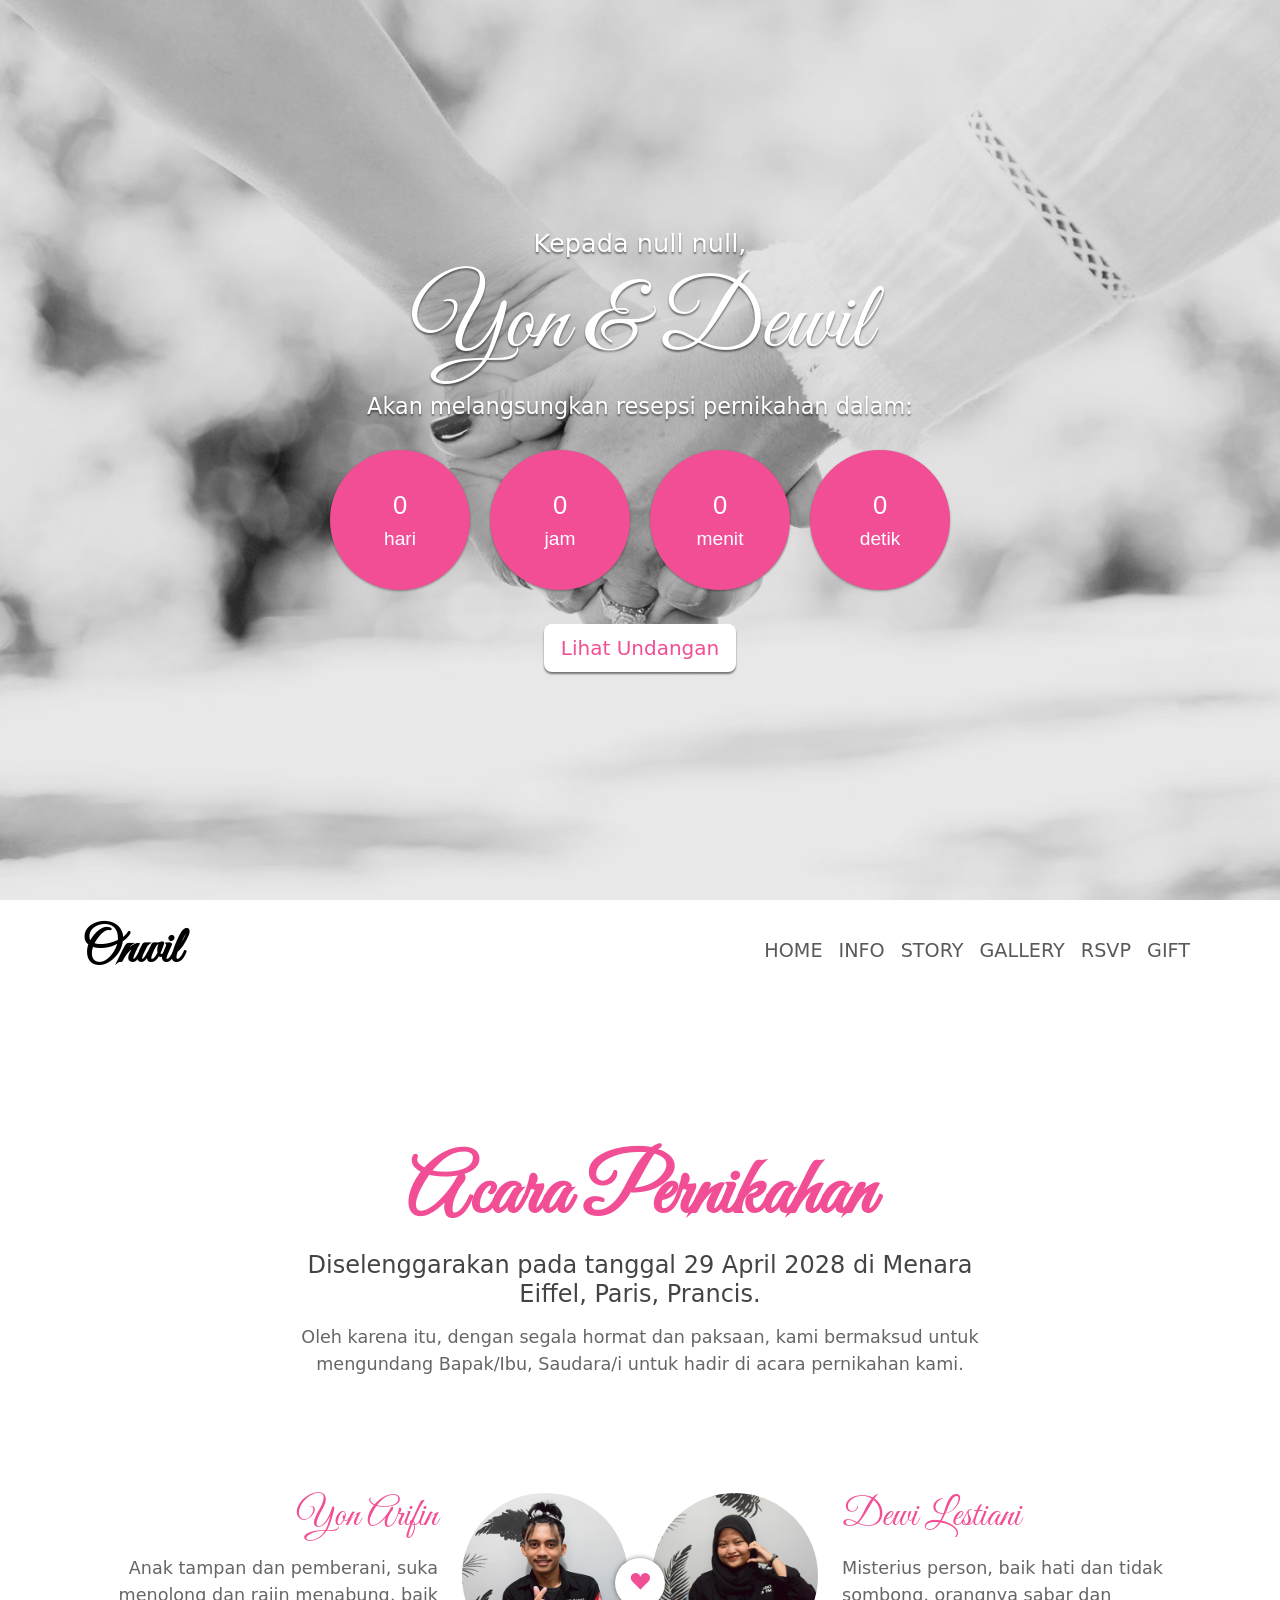
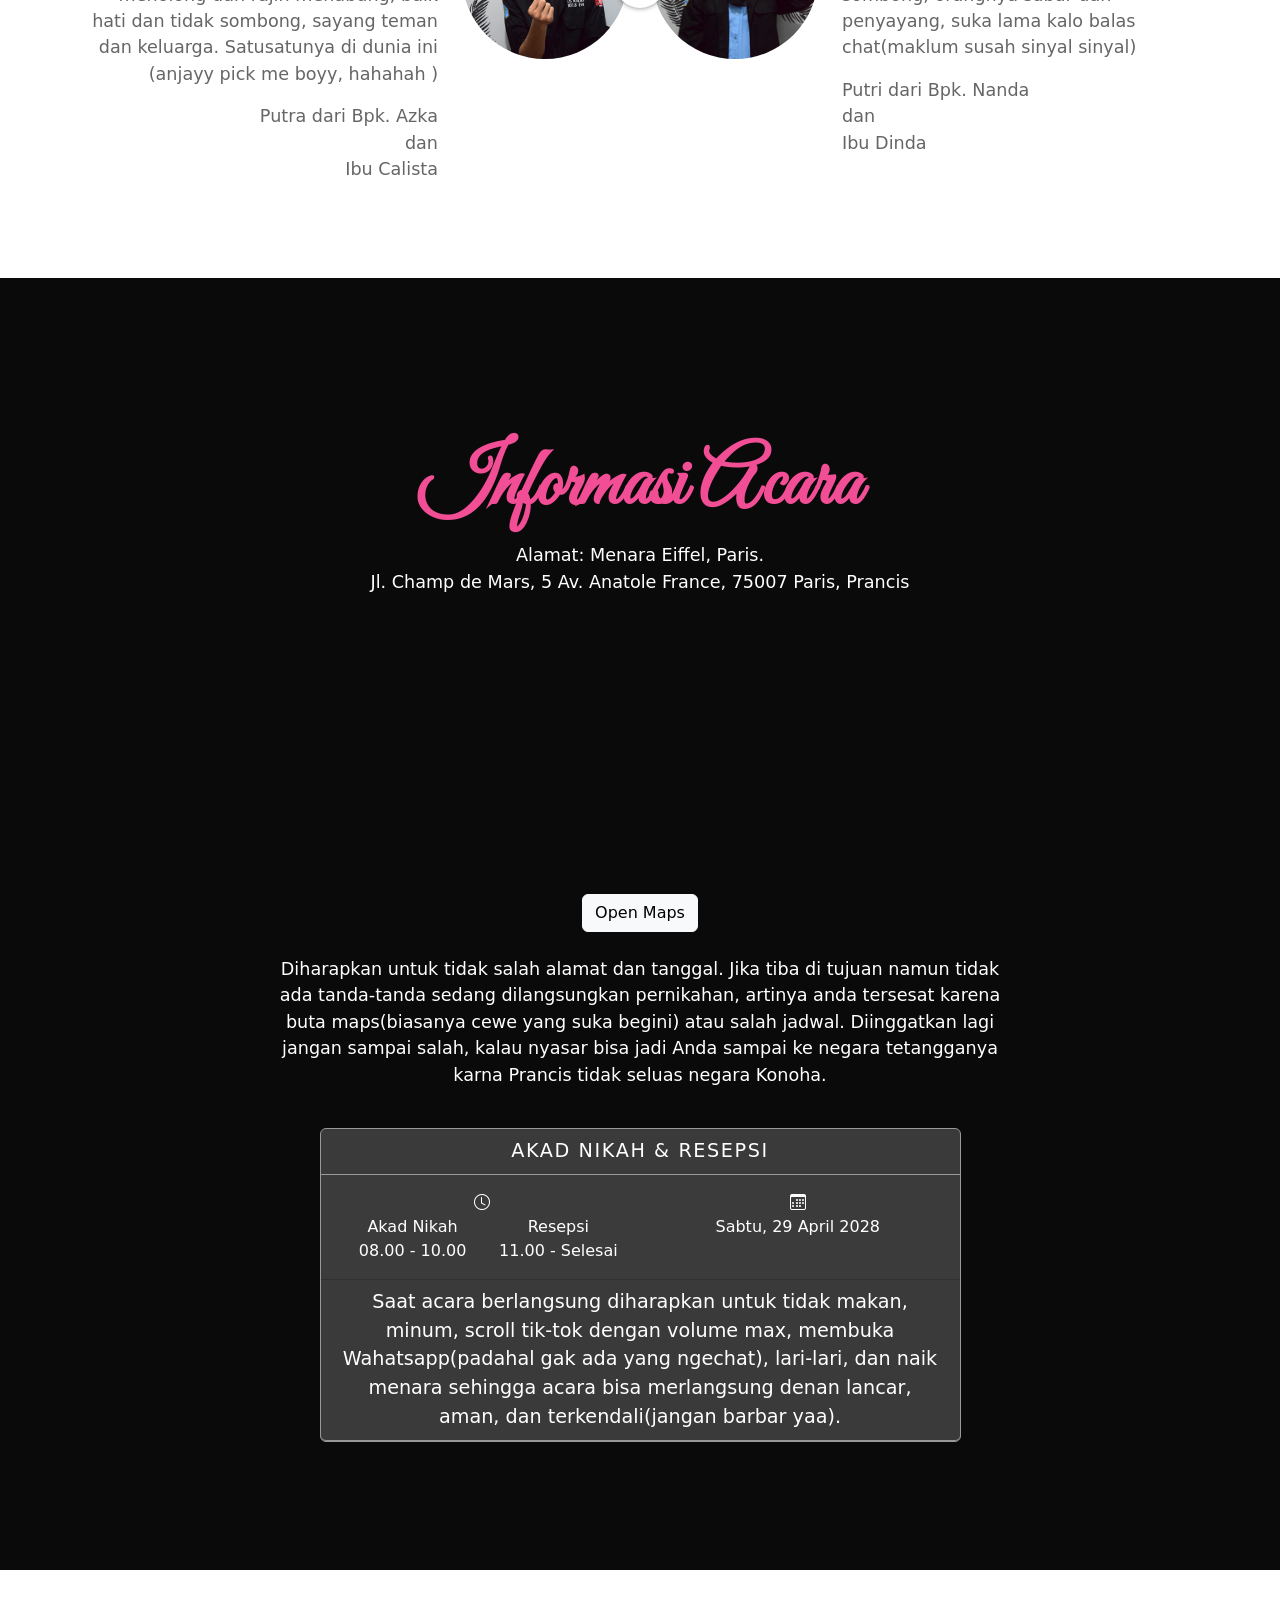
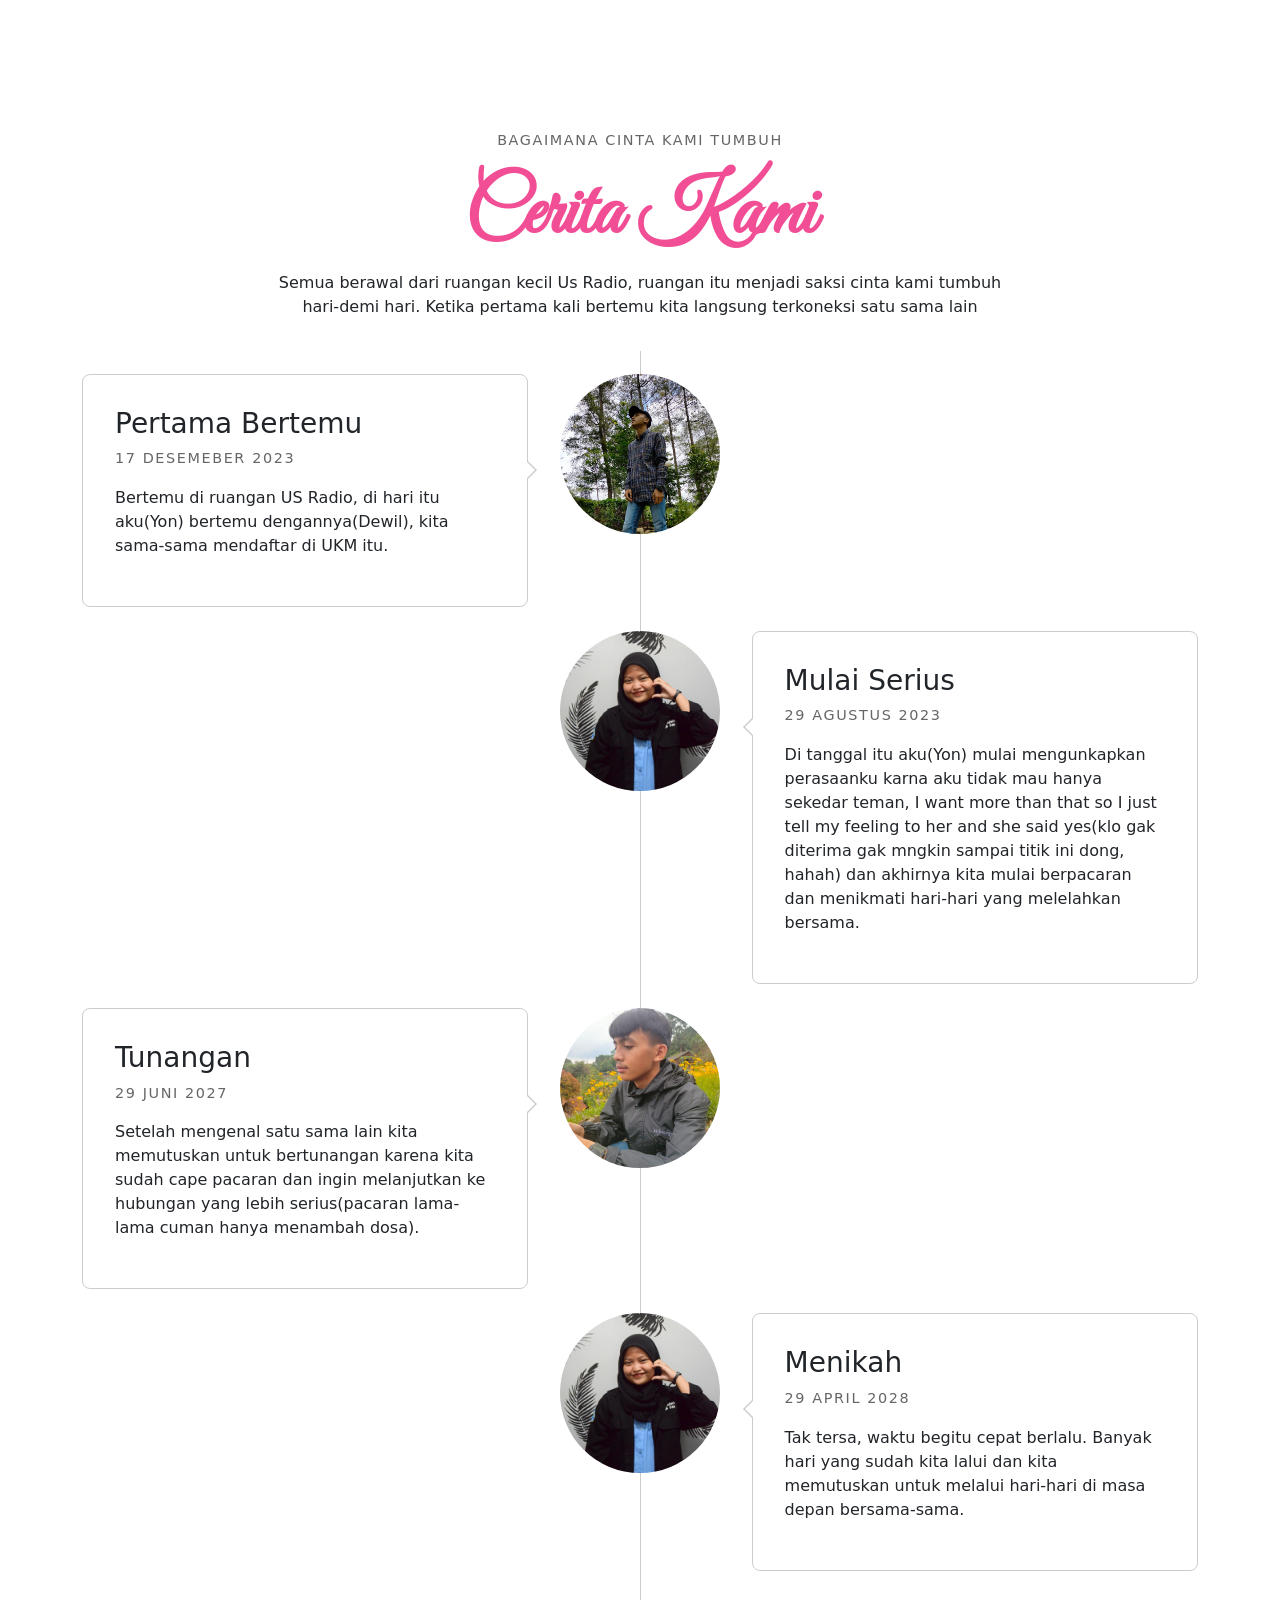
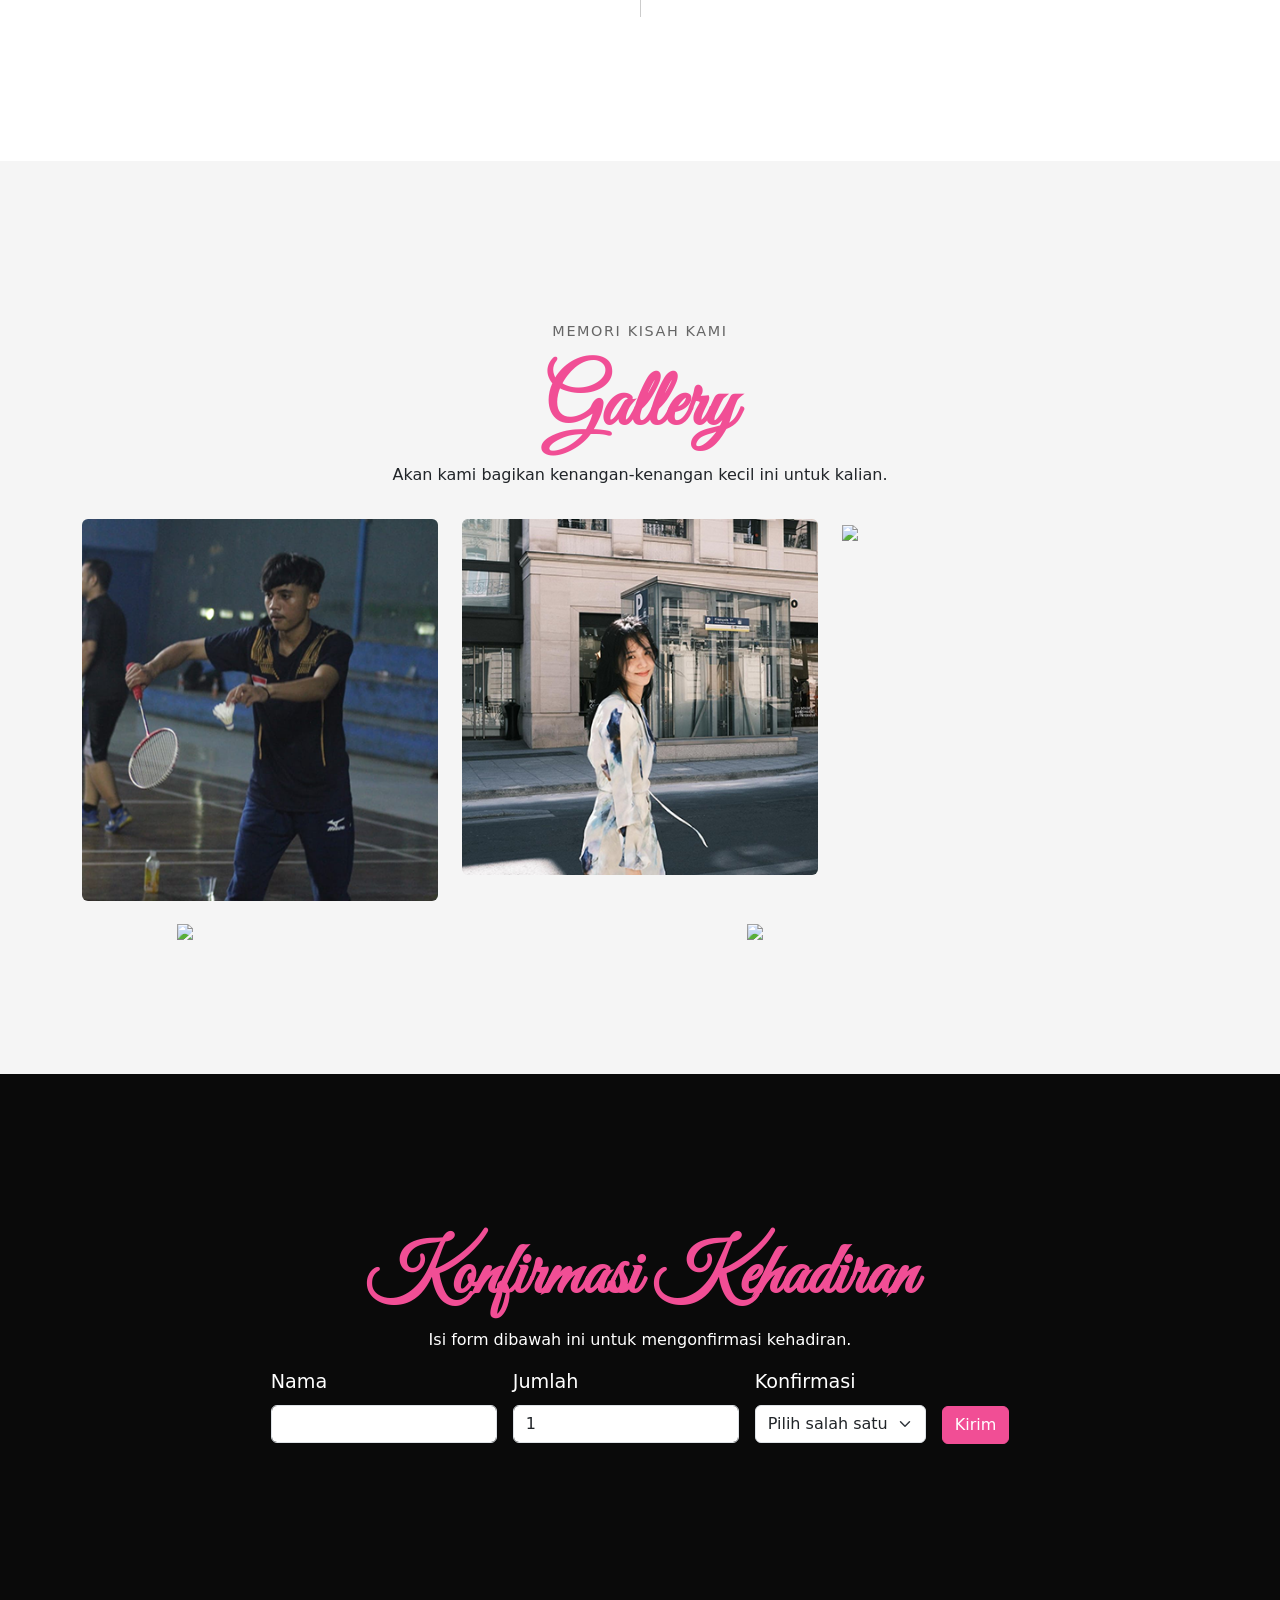
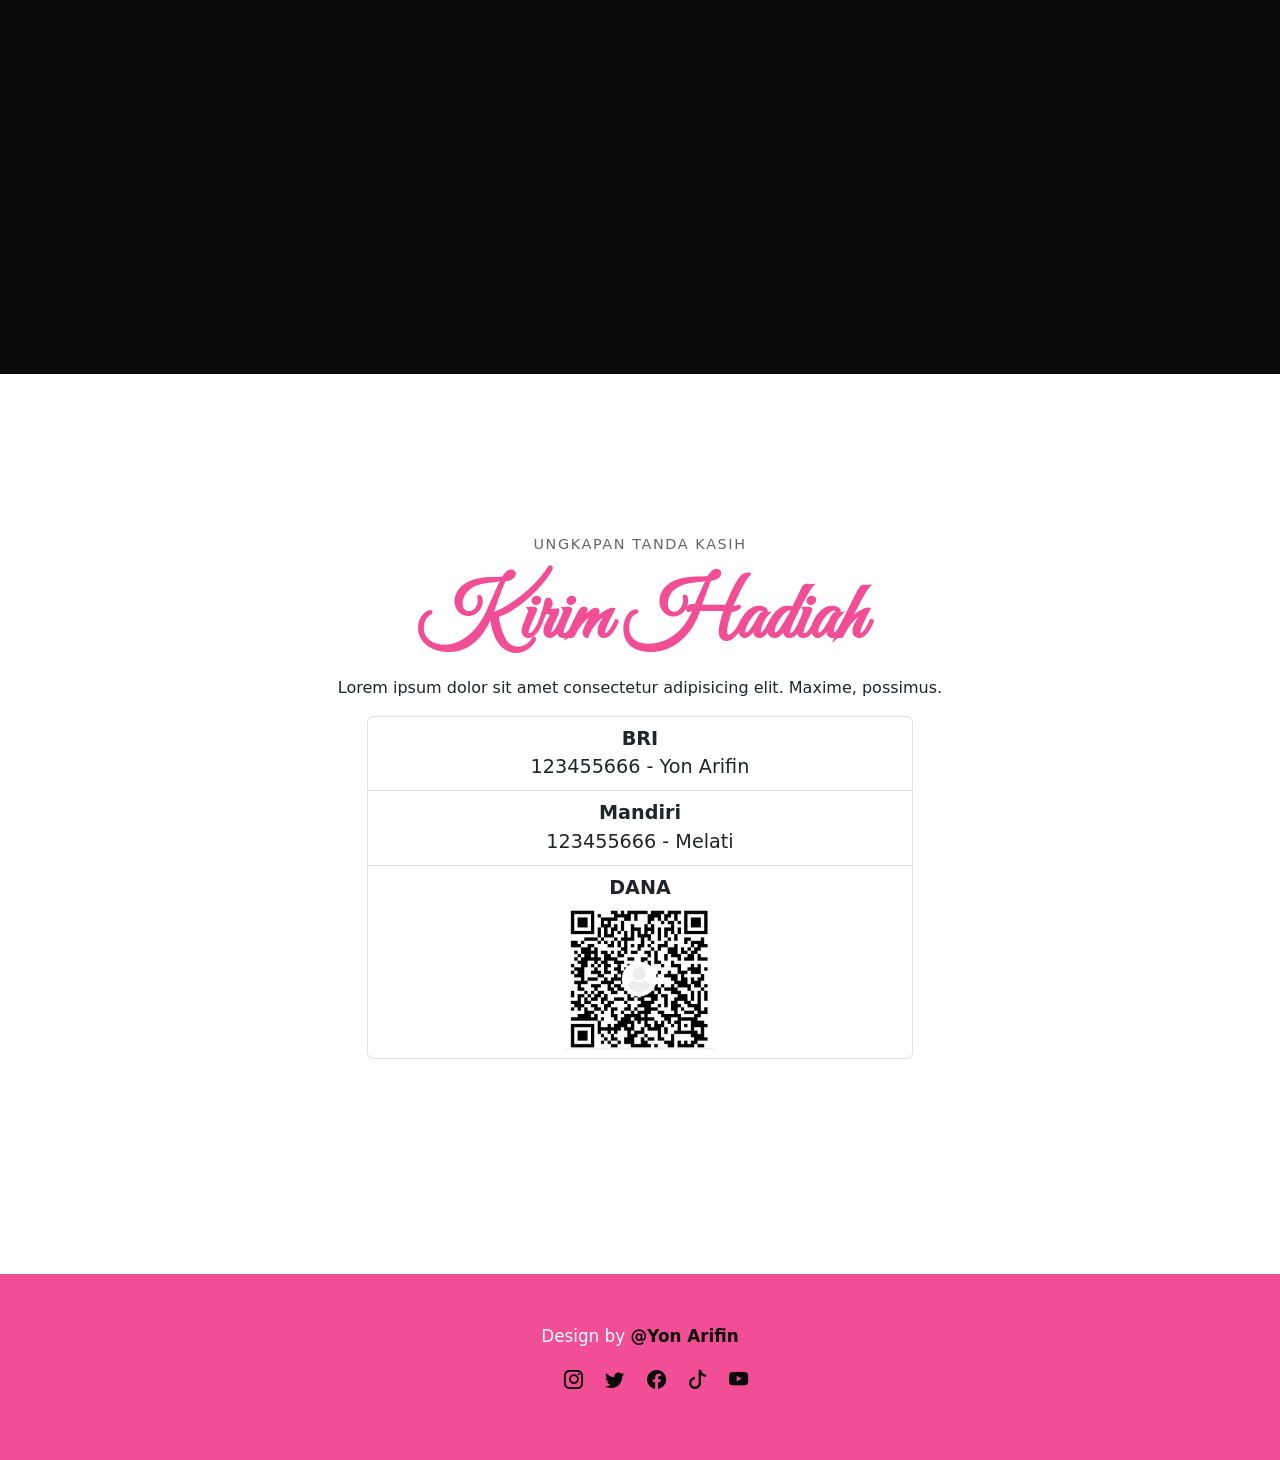
==== commit 8d35fec6: "menambahkan pemutar lagu, fitur komentar" ====
--- a/index.html
+++ b/index.html
@@ -38,15 +38,11 @@
       class="hero w-100 h-100 p-3 mx-auto text-center d-flex justify-content-center align-items-center text-center text-white"
     >
       <main>
-        <h4>Kepada Bapak/Ibu/Saudara/i,</h4>
+        <h4>Kepada<span></span></h4>
         <h1>Yon & Dewil</h1>
         <p>Akan melangsungkan resepsi pernikahan dalam:</p>
         <div class="simply-countdown"></div>
-        <a
-          href="#home"
-          class="btn btn-lg mt-4"
-          id="play"
-          onclick="enableScroll()"
+        <a href="#home" class="btn btn-lg mt-4" onclick="enableScroll()"
           >Lihat Undangan</a
         >
       </main>
@@ -172,6 +168,15 @@
               Alamat: Menara Eiffel, Paris. <br />Jl. Champ de Mars, 5 Av.
               Anatole France, 75007 Paris, Prancis
             </p>
+            <iframe
+              src="https://www.google.com/maps/embed?pb=!1m18!1m12!1m3!1d2624.9916246075636!2d2.2944812999999997!3d48.858370099999995!2m3!1f0!2f0!3f0!3m2!1i1024!2i768!4f13.1!3m3!1m2!1s0x47e66e2964e34e2d%3A0x8ddca9ee380ef7e0!2sMenara%20Eiffel!5e0!3m2!1sid!2sid!4v1708155725549!5m2!1sid!2sid"
+              width="100%"
+              height="250"
+              style="border: 0"
+              allowfullscreen=""
+              loading="lazy"
+              referrerpolicy="no-referrer-when-downgrade"
+            ></iframe>
             <a
               href="https://goo.gl/maps/FpFUQ7NvoJj1iG6v8"
               target="_blank"
@@ -457,6 +462,29 @@
             <button class="btn btn-primary">Kirim</button>
           </div>
         </form>
+
+        <div class="row justify-content-center mt-5">
+          <div class="col-md-6">
+            <div id="disqus_thread"></div>
+          <script>
+              /**
+              *  RECOMMENDED CONFIGURATION VARIABLES: EDIT AND UNCOMMENT THE SECTION BELOW TO INSERT DYNAMIC VALUES FROM YOUR PLATFORM OR CMS.
+              *  LEARN WHY DEFINING THESE VARIABLES IS IMPORTANT: https://disqus.com/admin/universalcode/#configuration-variables    */
+              /*
+              var disqus_config = function () {
+              this.page.url = PAGE_URL;  // Replace PAGE_URL with your page's canonical URL variable
+              this.page.identifier = PAGE_IDENTIFIER; // Replace PAGE_IDENTIFIER with your page's unique identifier variable
+              };
+              */
+              (function() { // DON'T EDIT BELOW THIS LINE
+              var d = document, s = d.createElement('script');
+              s.src = 'https://wedding-lg9qe9slxz.disqus.com/embed.js';
+              s.setAttribute('data-timestamp', +new Date());
+              (d.head || d.body).appendChild(s);
+              })();
+          </script>
+          <noscript>Please enable JavaScript to view the <a href="https://disqus.com/?ref_noscript">comments powered by Disqus.</a></noscript>
+          </div>
       </div>
     </section>
     <div id="gifts" class="gifts">
@@ -526,13 +554,34 @@
         </div>
       </div>
     </section>
+    <div id="audio-container">
+      <audio id="song" autoplay loop>
+        <source src="audio/melepas-masa-lajang.mp3" />
+      </audio>
+      <div class="audio-icon-wrapper">
+        <i class="bi bi-disc" style="display: none"></i>
+      </div>
+    </div>
     <script>
-      let song = new Audio("audio/melepas-masa-lajang.mp3");
-      const play = document.getElementById("play");
-
-      play.addEventListener("click", () => {
-        song.play();
-      });
+      const urlParams = new URLSearchParams(window.location.search);
+      const nama = urlParams.get("n");
+      const pronoun = urlParams.get("p");
+      const base_url =
+        window.location.origin +
+        window.location.pathname +
+        "?p=" +
+        pronoun +
+        "&n=" +
+        nama;
+      if (performance.navigation.type == performance.navigation.TYPE_RELOAD) {
+        location.replace(base_url);
+      }
+      // let song = new Audio("audio/melepas-masa-lajang.mp3");
+      // const play = document.getElementById("play");
+
+      // play.addEventListener("click", () => {
+      //   song.play();
+      // });
     </script>
     <script
       src="https://cdn.jsdelivr.net/npm/bootstrap@5.3.1/dist/js/bootstrap.bundle.min.js"
@@ -543,9 +592,9 @@
     <script src="https://cdn.jsdelivr.net/npm/bs5-lightbox@1.8.3/dist/index.bundle.min.js"></script>
     <script>
       simplyCountdown(".simply-countdown", {
-        year: 2028, // required
-        month: 4, // required
-        day: 29, // required
+        year: 2024, // required
+        month: 3, // required
+        day: 2, // required
         hours: 9, // Default is 0 [0-23] integer
         minutes: 0, // Default is 0 [0-59] integer
         seconds: 0, // Default is 0 [0-59] integer
@@ -572,7 +621,9 @@
     </script>
     <script>
       const rootElement = document.querySelector(":root");
-
+      const audioIcon = document.querySelector(".audio-icon-wrapper i");
+      const audio = document.getElementById("song");
+      let isPlaying = false;
       function disableScroll() {
         scrollTop = window.pageYOffset || document.documentElement.scrollTop;
         scrollLeft = window.pageXOffset || document.documentElement.scrollLeft;
@@ -587,12 +638,29 @@
       function enableScroll() {
         window.onscroll = function () {};
         rootElement.style.scrollBehavior = "smooth";
-        localStorage.setItem("opened", "true");
+        playAudio();
       }
 
-      if (!localStorage.getItem("opened")) {
-        disableScroll();
+      function playAudio() {
+        audioIcon.style.display = "flex";
+        audio.volume = 0.1;
+        isPlaying = true;
+        audio.play();
       }
+      audioIcon.addEventListener("click", () => {
+        if (isPlaying) {
+          audioIcon.classList.remove("bi-disc");
+          audioIcon.classList.add("bi-pause-circle");
+          audio.pause();
+        } else {
+          audioIcon.classList.add("bi-disc");
+          audioIcon.classList.remove("bi-pause-circle");
+          audio.play();
+        }
+
+        isPlaying = !isPlaying;
+      });
+      disableScroll();
     </script>
     <script>
       window.addEventListener("load", function () {
@@ -611,7 +679,10 @@
         });
       });
     </script>
+    <script>
+      const namaContainer = document.querySelector(".hero h4 span");
+      namaContainer.textContent = ` ${pronoun} ${nama},`.replace(/ ,$/, ",");
+      document.querySelector("#name").value = nama;
+    </script>
   </body>
 </html>
-
-<!-- menit 37.00 part 4 -->
--- a/style.css
+++ b/style.css
@@ -349,6 +349,32 @@
   margin: 0.5rem;
 }
 
+.audio-icon-wrapper {
+  width: 4rem;
+  height: 4rem;
+  font-size: 4rem;
+  position: fixed;
+  bottom: 2.5rem;
+  right: 2rem;
+  cursor: pointer;
+  color: white;
+  opacity: 0.5;
+  mix-blend-mode: difference;
+  animation: rotating 3.5s linear infinite;
+  transform-origin: center;
+  line-height: 0;
+}
+
+@keyframes rotating {
+  from {
+    transform: rotate(0deg);
+  }
+
+  to {
+    transform: rotate(360deg);
+  }
+}
+
 /* meida query */
 /* extra large */
 @media (max-width: 1200px) {
